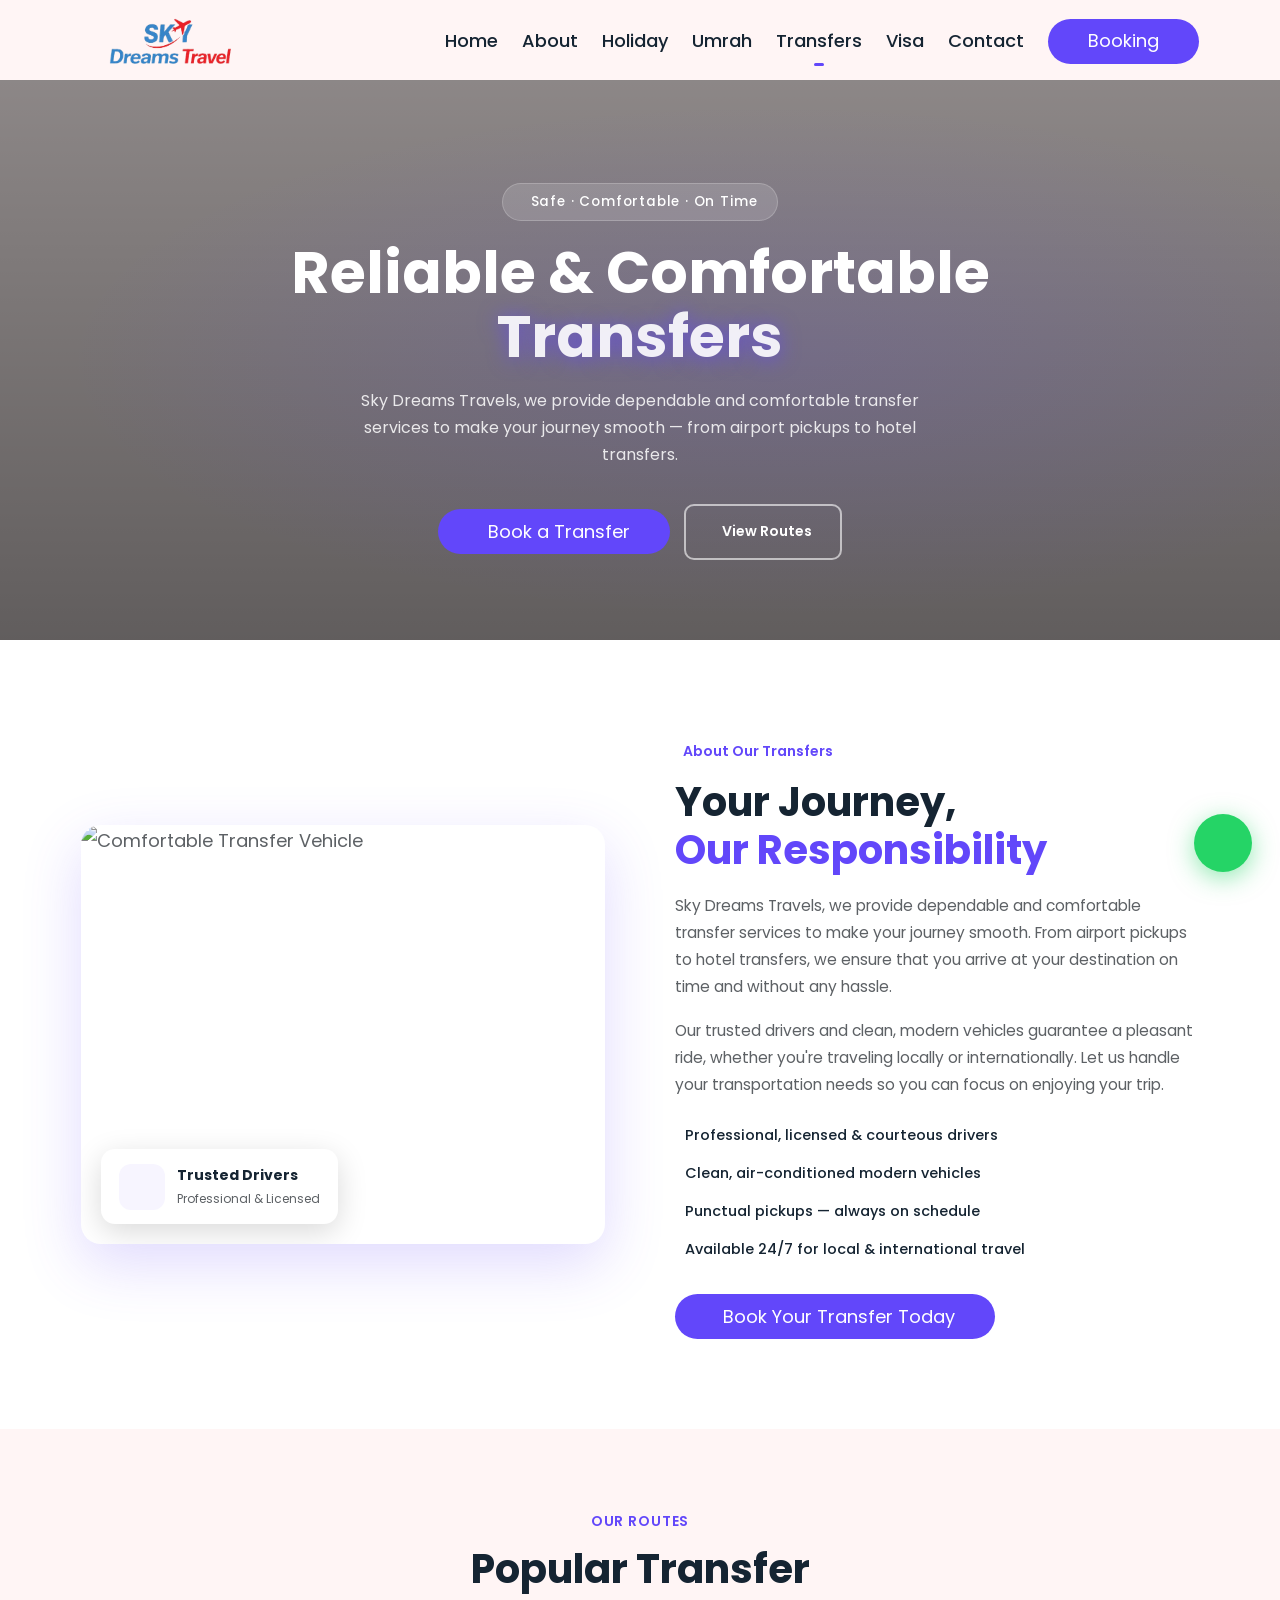
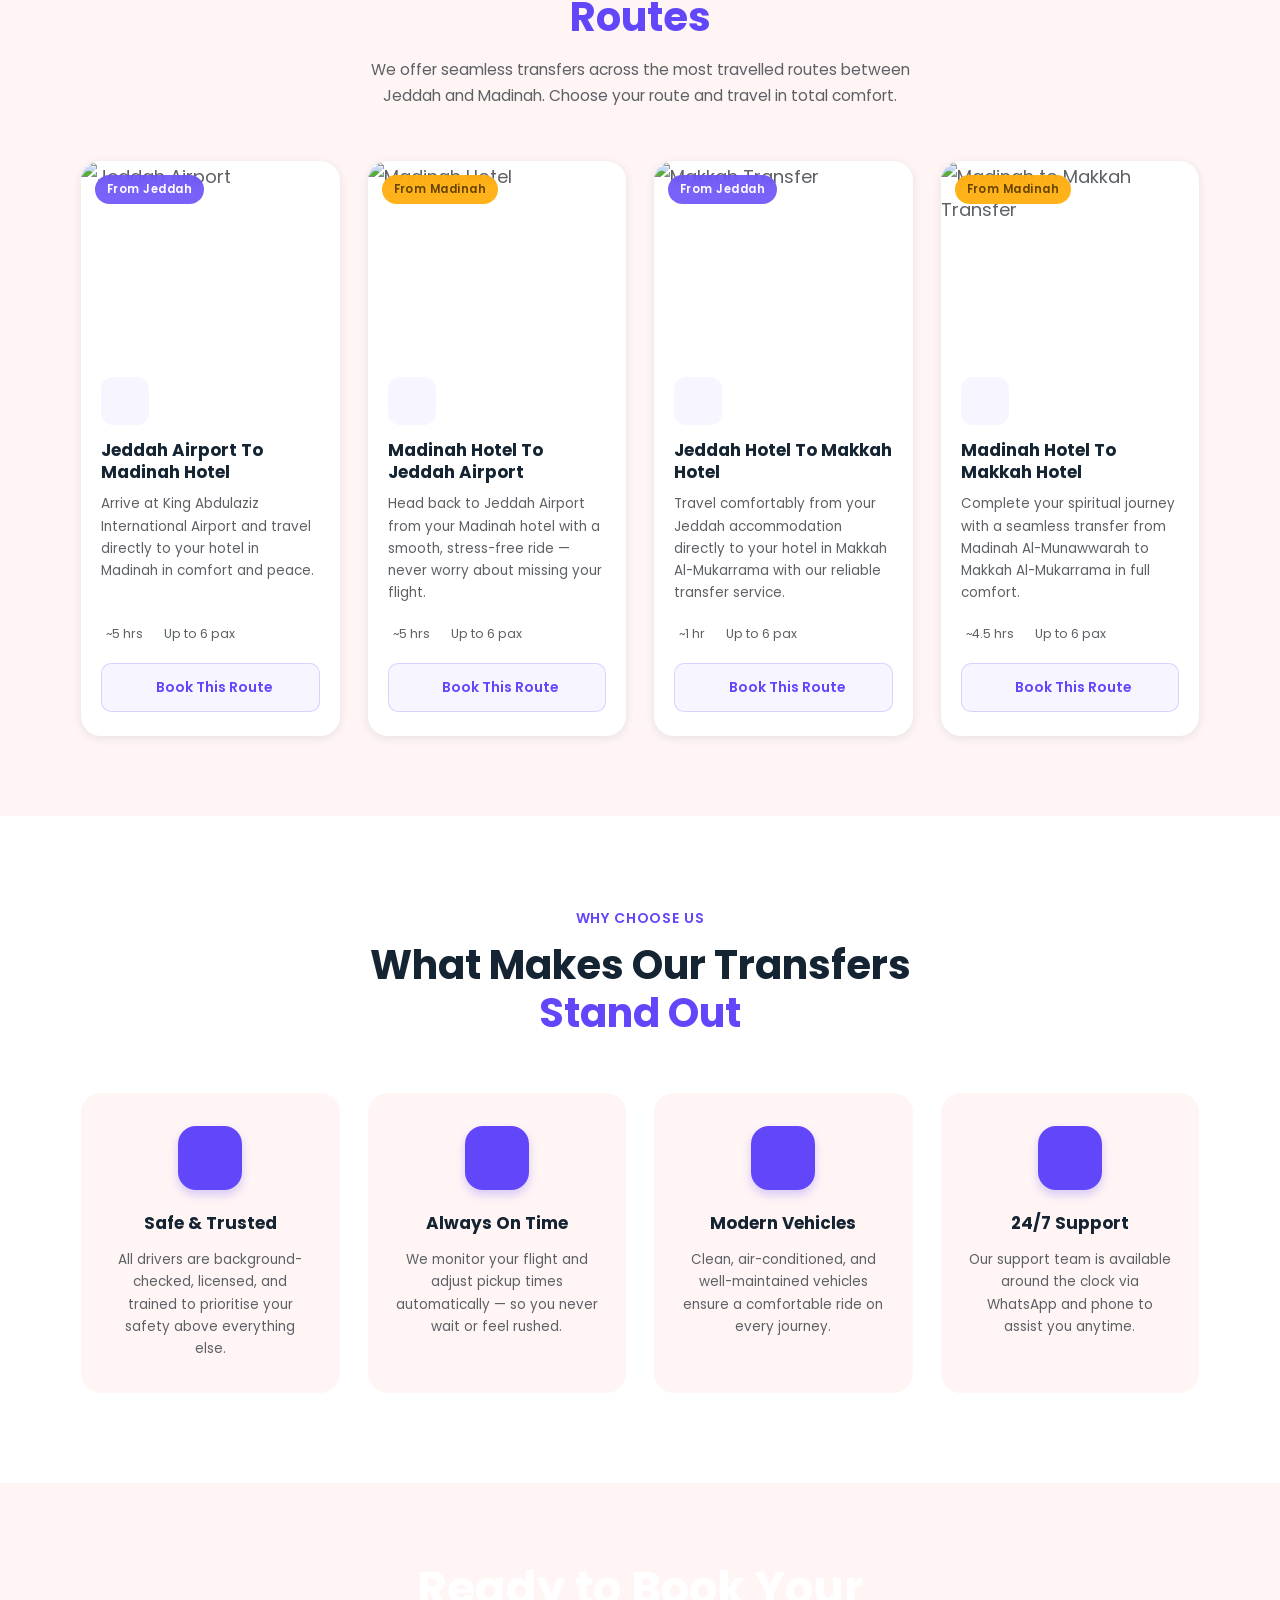
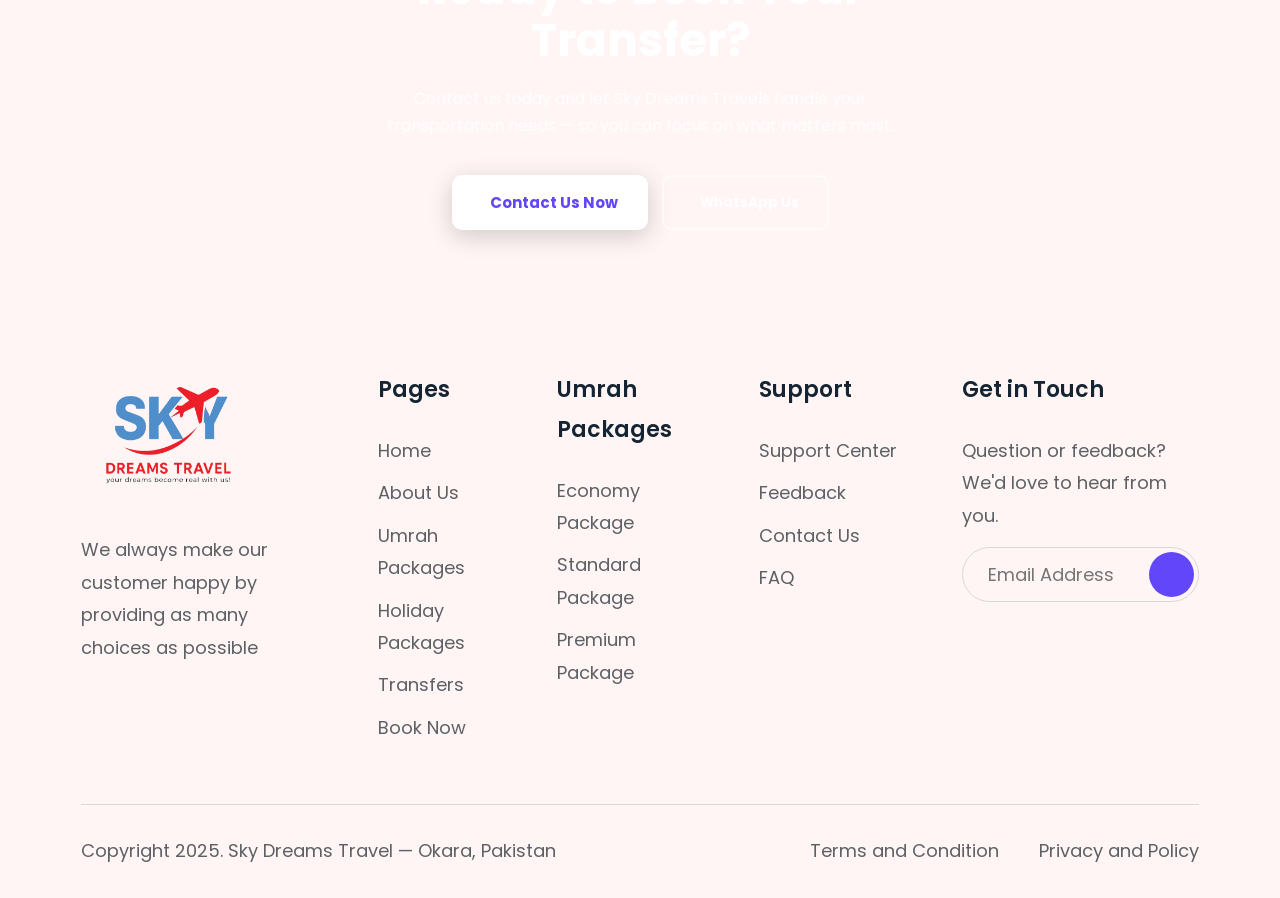
==== transfers.html @ 72b89920 "Add files via upload" ====
<!DOCTYPE html>
<html lang="en">
  <head>
    <meta charset="UTF-8" />
    <meta name="viewport" content="width=device-width, initial-scale=1.0" />
    <title>Transfers - Royal Manchester Travels</title>
    <link href="https://fonts.googleapis.com/css2?family=Poppins:wght@300;400;500;600;700;800&display=swap" rel="stylesheet">
    <meta name="title" content="Transfers - Royal Manchester Travels" />
    <meta name="description" content="Reliable and comfortable transfer services - airport pickups, hotel transfers and more." />
    <link rel="shortcut icon" href="favicon.svg" />
    <link rel="stylesheet" href="assets/css/style.css" />

    <style>
      /* ===================== TRANSFERS PAGE STYLES ===================== */

      /* ---- HERO ---- */
      .transfers-hero {
        background:
          linear-gradient(to bottom, hsla(0,0%,0%,0.45) 0%, hsla(0,0%,0%,0.62) 100%),
          url('https://images.unsplash.com/photo-1449965408869-eaa3f722e40d?w=1600&q=80') center/cover no-repeat;
        padding-block: 100px 80px;
        margin-block-start: 80px;
        text-align: center;
        position: relative;
        overflow: hidden;
      }

      .transfers-hero::before {
        content: '';
        position: absolute;
        inset: 0;
        background: radial-gradient(ellipse at 60% 50%, hsla(249,95%,63%,0.15) 0%, transparent 65%);
        pointer-events: none;
      }

      .transfers-hero .container { position: relative; z-index: 1; }

      .transfers-hero-badge {
        display: inline-flex;
        align-items: center;
        gap: 8px;
        background: hsla(0,0%,100%,0.14);
        color: var(--text-white);
        font-size: 1.35rem;
        font-weight: var(--weight-medium);
        padding: 6px 20px;
        border-radius: 30px;
        margin-block-end: 20px;
        letter-spacing: 0.06em;
        border: 1px solid hsla(0,0%,100%,0.2);
      }

      .transfers-hero-title {
        font-size: clamp(3.2rem, 5.5vw, 5.8rem);
        font-weight: var(--weight-bold);
        color: var(--text-white);
        line-height: 1.1;
        margin-block-end: 18px;
      }

      .transfers-hero-title span {
        color: hsla(0,0%,100%,0.9);
        text-shadow: 0 2px 20px hsla(249,95%,63%,0.7);
      }

      .transfers-hero-text {
        color: hsla(0,0%,100%,0.85);
        font-size: 1.6rem;
        max-width: 600px;
        margin-inline: auto;
        line-height: 1.7;
        margin-block-end: 36px;
      }

      .transfers-hero-btns {
        display: flex;
        align-items: center;
        justify-content: center;
        gap: 14px;
        flex-wrap: wrap;
      }

      .btn-outline-white {
        display: inline-flex;
        align-items: center;
        gap: 8px;
        padding: 13px 28px;
        border: 2px solid hsla(0,0%,100%,0.6);
        border-radius: 10px;
        color: var(--text-white);
        font-family: inherit;
        font-size: 1.4rem;
        font-weight: var(--weight-semiBold);
        text-decoration: none;
        transition: background 0.25s, border-color 0.25s;
      }

      .btn-outline-white:hover {
        background: hsla(0,0%,100%,0.12);
        border-color: white;
      }

      /* ---- INTRO SECTION ---- */
      .transfers-intro {
        padding-block: 90px;
        background: var(--bg-white);
      }

      .transfers-intro-grid {
        display: grid;
        grid-template-columns: 1fr;
        gap: 54px;
        align-items: center;
      }

      @media (min-width: 992px) {
        .transfers-intro-grid { grid-template-columns: 1fr 1fr; gap: 70px; }
      }

      .transfers-intro-img-wrap {
        position: relative;
        border-radius: var(--radius-20);
        overflow: hidden;
        aspect-ratio: 4/3.2;
        box-shadow: 0 20px 60px hsla(249,95%,63%,0.2);
      }

      .transfers-intro-img-wrap img {
        width: 100%; height: 100%;
        object-fit: cover;
        display: block;
        transition: transform 0.5s ease;
      }

      .transfers-intro-img-wrap:hover img { transform: scale(1.04); }

      .transfers-intro-badge-img {
        position: absolute;
        bottom: 20px;
        left: 20px;
        background: white;
        border-radius: 14px;
        padding: 14px 18px;
        display: flex;
        align-items: center;
        gap: 12px;
        box-shadow: 0 8px 30px hsla(0,0%,0%,0.15);
      }

      .transfers-intro-badge-img .badge-icon {
        width: 46px;
        height: 46px;
        background: var(--bg-majorelle-blue-alpha-5);
        border-radius: 12px;
        display: flex;
        align-items: center;
        justify-content: center;
        font-size: 2.2rem;
        color: var(--text-majorelle-blue);
      }

      .transfers-intro-badge-img .badge-text strong {
        display: block;
        font-size: 1.4rem;
        font-weight: var(--weight-bold);
        color: var(--text-gunmetal);
      }

      .transfers-intro-badge-img .badge-text span {
        font-size: 1.2rem;
        color: var(--text-granite-gray);
      }

      .transfers-section-tag {
        display: inline-flex;
        align-items: center;
        gap: 8px;
        color: var(--text-majorelle-blue);
        font-size: 1.4rem;
        font-weight: var(--weight-semiBold);
        margin-block-end: 14px;
      }

      .transfers-section-title {
        font-size: clamp(2.8rem, 3.5vw, 4rem);
        font-weight: var(--weight-bold);
        color: var(--text-gunmetal);
        line-height: 1.2;
        margin-block-end: 18px;
      }

      .transfers-section-title span {
        color: var(--text-majorelle-blue);
      }

      .transfers-section-text {
        font-size: 1.55rem;
        color: var(--text-granite-gray);
        line-height: 1.75;
        margin-block-end: 16px;
      }

      .intro-highlights {
        display: flex;
        flex-direction: column;
        gap: 12px;
        margin-block: 24px 32px;
      }

      .intro-highlight-item {
        display: flex;
        align-items: center;
        gap: 10px;
        font-size: 1.45rem;
        color: var(--text-gunmetal);
        font-weight: var(--weight-medium);
      }

      .intro-highlight-item ion-icon {
        color: hsl(145,63%,42%);
        font-size: 1.9rem;
        flex-shrink: 0;
      }

      /* ---- ROUTE CARDS SECTION ---- */
      .transfers-routes {
        padding-block: 80px;
        background: var(--bg-lavender-blush);
      }

      .transfers-routes .section-subtitle {
        font-size: 1.4rem;
        font-weight: var(--weight-semiBold);
        color: var(--text-majorelle-blue);
        text-align: center;
        margin-block-end: 10px;
        letter-spacing: 0.06em;
      }

      .transfers-routes .section-title {
        font-size: clamp(2.8rem, 3.5vw, 4rem);
        font-weight: var(--weight-bold);
        color: var(--text-gunmetal);
        text-align: center;
        margin-block-end: 16px;
        line-height: 1.2;
      }

      .transfers-routes .section-title span {
        color: var(--text-majorelle-blue);
      }

      .routes-section-desc {
        text-align: center;
        font-size: 1.55rem;
        color: var(--text-granite-gray);
        max-width: 600px;
        margin-inline: auto;
        margin-block-end: 52px;
        line-height: 1.7;
      }

      .routes-grid {
        display: grid;
        grid-template-columns: 1fr;
        gap: 28px;
      }

      @media (min-width: 640px) {
        .routes-grid { grid-template-columns: repeat(2, 1fr); }
      }

      @media (min-width: 1024px) {
        .routes-grid { grid-template-columns: repeat(4, 1fr); }
      }

      .route-card {
        background: var(--bg-white);
        border-radius: var(--radius-20);
        overflow: hidden;
        box-shadow: var(--shadow-1);
        transition: transform 0.35s ease, box-shadow 0.35s ease;
        display: flex;
        flex-direction: column;
      }

      .route-card:hover {
        transform: translateY(-8px);
        box-shadow: 0 20px 50px hsla(249,95%,63%,0.2);
      }

      .route-card-img-wrap {
        position: relative;
        width: 100%;
        aspect-ratio: 4/3;
        overflow: hidden;
      }

      .route-card-img-wrap img {
        width: 100%; height: 100%;
        object-fit: cover;
        display: block;
        transition: transform 0.5s ease;
      }

      .route-card:hover .route-card-img-wrap img { transform: scale(1.08); }

      .route-card-direction-badge {
        position: absolute;
        top: 14px;
        left: 14px;
        background: hsla(0,0%,0%,0.55);
        color: white;
        font-size: 1.15rem;
        font-weight: var(--weight-semiBold);
        padding: 4px 12px;
        border-radius: 20px;
        letter-spacing: 0.04em;
        backdrop-filter: blur(4px);
      }

      .route-card-direction-badge.jeddah { background: hsla(249,95%,63%,0.85); }
      .route-card-direction-badge.madinah { background: hsla(40,100%,50%,0.9); color: hsl(40,100%,20%); }

      .route-card-body {
        padding: 22px 20px 24px;
        display: flex;
        flex-direction: column;
        flex: 1;
      }

      .route-card-icon {
        width: 48px;
        height: 48px;
        background: var(--bg-majorelle-blue-alpha-5);
        border-radius: 12px;
        display: flex;
        align-items: center;
        justify-content: center;
        font-size: 2.2rem;
        color: var(--text-majorelle-blue);
        margin-block-end: 14px;
        transition: background 0.3s, color 0.3s;
      }

      .route-card:hover .route-card-icon {
        background: var(--bg-majorelle-blue);
        color: white;
      }

      .route-card-title {
        font-size: 1.7rem;
        font-weight: var(--weight-bold);
        color: var(--text-gunmetal);
        line-height: 1.3;
        margin-block-end: 10px;
      }

      .route-card-desc {
        font-size: 1.35rem;
        color: var(--text-granite-gray);
        line-height: 1.65;
        margin-block-end: 18px;
        flex: 1;
      }

      .route-card-meta {
        display: flex;
        align-items: center;
        gap: 16px;
        font-size: 1.25rem;
        color: var(--text-granite-gray);
        margin-block-end: 18px;
        flex-wrap: wrap;
      }

      .route-meta-item {
        display: flex;
        align-items: center;
        gap: 5px;
      }

      .route-meta-item ion-icon {
        font-size: 1.5rem;
        color: var(--text-majorelle-blue);
      }

      .route-book-btn {
        display: flex;
        align-items: center;
        justify-content: center;
        gap: 8px;
        padding: 11px;
        border-radius: 10px;
        background: var(--bg-majorelle-blue-alpha-5);
        color: var(--text-majorelle-blue);
        border: 1.5px solid hsla(249,95%,63%,0.2);
        font-family: inherit;
        font-size: 1.4rem;
        font-weight: var(--weight-semiBold);
        text-decoration: none;
        cursor: pointer;
        transition: background 0.25s, color 0.25s, border-color 0.25s;
      }

      .route-book-btn:hover {
        background: var(--bg-majorelle-blue);
        color: white;
        border-color: var(--bg-majorelle-blue);
        box-shadow: var(--shadow-2);
      }

      /* ---- FEATURES SECTION ---- */
      .transfers-features {
        padding-block: 90px;
        background: var(--bg-white);
      }

      .features-header {
        text-align: center;
        margin-block-end: 56px;
      }

      .features-header .section-subtitle {
        font-size: 1.4rem;
        font-weight: var(--weight-semiBold);
        color: var(--text-majorelle-blue);
        margin-block-end: 10px;
        letter-spacing: 0.06em;
      }

      .features-header .section-title {
        font-size: clamp(2.8rem, 3.5vw, 4rem);
        font-weight: var(--weight-bold);
        color: var(--text-gunmetal);
        line-height: 1.2;
      }

      .features-header .section-title span { color: var(--text-majorelle-blue); }

      .features-grid {
        display: grid;
        grid-template-columns: 1fr;
        gap: 28px;
      }

      @media (min-width: 640px) {
        .features-grid { grid-template-columns: repeat(2, 1fr); }
      }

      @media (min-width: 1024px) {
        .features-grid { grid-template-columns: repeat(4, 1fr); }
      }

      .feature-card {
        background: var(--bg-lavender-blush);
        border-radius: var(--radius-20);
        padding: 32px 26px;
        text-align: center;
        transition: transform 0.3s ease, box-shadow 0.3s ease;
        border: 1.5px solid transparent;
      }

      .feature-card:hover {
        transform: translateY(-6px);
        box-shadow: 0 16px 40px hsla(249,95%,63%,0.15);
        border-color: hsla(249,95%,63%,0.18);
      }

      .feature-card-icon {
        width: 64px;
        height: 64px;
        background: var(--bg-majorelle-blue);
        border-radius: 18px;
        display: flex;
        align-items: center;
        justify-content: center;
        font-size: 2.8rem;
        color: white;
        margin-inline: auto;
        margin-block-end: 18px;
        box-shadow: var(--shadow-2);
        transition: transform 0.3s;
      }

      .feature-card:hover .feature-card-icon { transform: scale(1.1) rotate(-4deg); }

      .feature-card-title {
        font-size: 1.7rem;
        font-weight: var(--weight-bold);
        color: var(--text-gunmetal);
        margin-block-end: 10px;
      }

      .feature-card-text {
        font-size: 1.35rem;
        color: var(--text-granite-gray);
        line-height: 1.65;
      }

      /* ---- CTA SECTION ---- */
      .transfers-cta {
        padding-block: 80px;
        background:
          url('https://images.unsplash.com/photo-1544620347-c4fd4a3d5957?w=1600&q=80') center/cover no-repeat;
        text-align: center;
        position: relative;
        overflow: hidden;
      }

      .transfers-cta::before {
        content: '';
        position: absolute;
        inset: 0;
        background: url("data:image/svg+xml,%3Csvg width='60' height='60' viewBox='0 0 60 60' xmlns='http://www.w3.org/2000/svg'%3E%3Cg fill='none' fill-rule='evenodd'%3E%3Cg fill='%23ffffff' fill-opacity='0.04'%3E%3Cpath d='M36 34v-4h-2v4h-4v2h4v4h2v-4h4v-2h-4zm0-30V0h-2v4h-4v2h4v4h2V6h4V4h-4zM6 34v-4H4v4H0v2h4v4h2v-4h4v-2H6zM6 4V0H4v4H0v2h4v4h2V6h4V4H6z'/%3E%3C/g%3E%3C/g%3E%3C/svg%3E");
      }

      .transfers-cta .container { position: relative; z-index: 1; }

      .cta-title {
        font-size: clamp(2.8rem, 4vw, 4.5rem);
        font-weight: var(--weight-bold);
        color: white;
        line-height: 1.15;
        margin-block-end: 18px;
      }

      .cta-text {
        color: hsla(0,0%,100%,0.88);
        font-size: 1.6rem;
        max-width: 560px;
        margin-inline: auto;
        line-height: 1.7;
        margin-block-end: 36px;
      }

      .cta-buttons {
        display: flex;
        align-items: center;
        justify-content: center;
        gap: 14px;
        flex-wrap: wrap;
      }

      .btn-cta-primary {
        display: inline-flex;
        align-items: center;
        gap: 8px;
        padding: 14px 30px;
        background: white;
        color: var(--text-majorelle-blue);
        border-radius: 10px;
        font-family: inherit;
        font-size: 1.5rem;
        font-weight: var(--weight-bold);
        text-decoration: none;
        transition: transform 0.25s, box-shadow 0.25s;
        box-shadow: 0 6px 24px hsla(0,0%,0%,0.18);
      }

      .btn-cta-primary:hover {
        transform: translateY(-3px);
        box-shadow: 0 12px 36px hsla(0,0%,0%,0.25);
      }

      /* ===== WHATSAPP FLOAT ===== */
      .wa-float {
        position: fixed;
        bottom: 28px;
        right: 28px;
        z-index: 9999;
        width: 58px;
        height: 58px;
        border-radius: 50%;
        background: hsl(142, 70%, 49%);
        color: white;
        display: flex;
        align-items: center;
        justify-content: center;
        font-size: 3rem;
        text-decoration: none;
        box-shadow: 0 6px 24px hsla(142,70%,49%,0.5);
        transition: transform 0.25s, box-shadow 0.25s;
        animation: wa-pulse 2.5s infinite;
      }

      .wa-float:hover {
        transform: scale(1.12);
        box-shadow: 0 10px 32px hsla(142,70%,49%,0.65);
        animation: none;
      }

      .wa-float-tooltip {
        position: absolute;
        right: 68px;
        background: var(--text-gunmetal);
        color: white;
        font-size: 1.25rem;
        font-weight: var(--weight-medium);
        padding: 7px 14px;
        border-radius: 8px;
        white-space: nowrap;
        opacity: 0;
        pointer-events: none;
        transition: opacity 0.25s;
      }

      .wa-float-tooltip::after {
        content: '';
        position: absolute;
        left: 100%;
        top: 50%;
        transform: translateY(-50%);
        border: 6px solid transparent;
        border-left-color: var(--text-gunmetal);
      }

      .wa-float:hover .wa-float-tooltip { opacity: 1; }

      @keyframes wa-pulse {
        0%, 100% { box-shadow: 0 6px 24px hsla(142,70%,49%,0.5); }
        50% { box-shadow: 0 6px 32px hsla(142,70%,49%,0.75), 0 0 0 10px hsla(142,70%,49%,0.12); }
      }
    </style>
  </head>

  <body>
    <!-- Preloader -->
    <div class="preloader" data-preloader>
      <div class="preloader-inner">
        <img src="assets/img/preloader.svg" width="50" height="50" alt="" class="img" />
      </div>
    </div>

    <!-- Header -->
    <header class="header" data-header>
      <div class="container">
        <a href="index.html" class="logo">
          <img src="assets/img/logo.png" width="187" height="38" alt="logo" />
        </a>

        <nav class="navbar" data-navbar>
          <div class="navbar-top">
            <a href="index.html" class="logo">
              <img src="assets/img/logo.png" width="187" height="38" alt="logo" />
            </a>
            <button class="nav-toggle-btn" aria-label="close menu" data-nav-toggler>
              <ion-icon name="close-outline" aria-hidden="true"></ion-icon>
            </button>
          </div>

          <ul class="navbar-list">
            <li class="navbar-item"><a href="index.html" class="navbar-link">Home</a></li>
            <li class="navbar-item"><a href="about.html" class="navbar-link">About</a></li>
            <li class="navbar-item"><a href="holiday.html" class="navbar-link">Holiday</a></li>
            <li class="navbar-item"><a href="umrah.html" class="navbar-link">Umrah</a></li>
            <li class="navbar-item"><a href="transfers.html" class="navbar-link active">Transfers</a></li>
            <li class="navbar-item"><a href="visa.html" class="navbar-link">Visa</a></li>
            <li class="navbar-item"><a href="contact.html" class="navbar-link">Contact</a></li>
            <div class="header-action">
              <a href="booking.html" class="btn btn-primary">Booking</a>
            </div>
          </ul>
        </nav>

        <button class="nav-toggle-btn" aria-label="open menu" data-nav-toggler>
          <ion-icon name="menu-outline" aria-hidden="true"></ion-icon>
        </button>

        <div class="overlay" data-overlay data-nav-toggler></div>
      </div>
    </header>

    <main>

      <!-- ===== 1. HERO ===== -->
      <section class="transfers-hero">
        <div class="container">
          <p class="transfers-hero-badge">
            <ion-icon name="car-outline"></ion-icon>
            Safe · Comfortable · On Time
          </p>
          <h1 class="transfers-hero-title">
            Reliable &amp; Comfortable<br><span>Transfers</span>
          </h1>
          <p class="transfers-hero-text">
            Sky Dreams Travels, we provide dependable and comfortable transfer services to make your journey smooth — from airport pickups to hotel transfers.
          </p>
          <div class="transfers-hero-btns">
            <a href="contact.html" class="btn btn-primary">
              <ion-icon name="call-outline"></ion-icon>
              Book a Transfer
            </a>
            <a href="#transfer-routes" class="btn-outline-white">
              <ion-icon name="arrow-down-outline"></ion-icon>
              View Routes
            </a>
          </div>
        </div>
      </section>

      <!-- ===== 2. INTRO ===== -->
      <section class="transfers-intro section">
        <div class="container">
          <div class="transfers-intro-grid">

            <div class="transfers-intro-img-wrap">
              <img
                src="https://images.unsplash.com/photo-1570125909232-eb263c188f7e?w=900&q=80"
                alt="Comfortable Transfer Vehicle"
                loading="lazy"
              />
              <div class="transfers-intro-badge-img">
                <div class="badge-icon">
                  <ion-icon name="shield-checkmark-outline"></ion-icon>
                </div>
                <div class="badge-text">
                  <strong>Trusted Drivers</strong>
                  <span>Professional &amp; Licensed</span>
                </div>
              </div>
            </div>

            <div class="transfers-intro-content">
              <p class="transfers-section-tag">
                <ion-icon name="car-sport-outline"></ion-icon>
                About Our Transfers
              </p>
              <h2 class="transfers-section-title">
                Your Journey,<br><span>Our Responsibility</span>
              </h2>
              <p class="transfers-section-text">
               Sky Dreams Travels, we provide dependable and comfortable transfer services to make your journey smooth. From airport pickups to hotel transfers, we ensure that you arrive at your destination on time and without any hassle.
              </p>
              <p class="transfers-section-text">
                Our trusted drivers and clean, modern vehicles guarantee a pleasant ride, whether you're traveling locally or internationally. Let us handle your transportation needs so you can focus on enjoying your trip.
              </p>

              <div class="intro-highlights">
                <div class="intro-highlight-item">
                  <ion-icon name="checkmark-circle-outline"></ion-icon>
                  Professional, licensed &amp; courteous drivers
                </div>
                <div class="intro-highlight-item">
                  <ion-icon name="checkmark-circle-outline"></ion-icon>
                  Clean, air-conditioned modern vehicles
                </div>
                <div class="intro-highlight-item">
                  <ion-icon name="checkmark-circle-outline"></ion-icon>
                  Punctual pickups — always on schedule
                </div>
                <div class="intro-highlight-item">
                  <ion-icon name="checkmark-circle-outline"></ion-icon>
                  Available 24/7 for local &amp; international travel
                </div>
              </div>

              <a href="contact.html" class="btn btn-primary" style="display:inline-flex;align-items:center;gap:8px;text-decoration:none;">
                <ion-icon name="arrow-forward-outline"></ion-icon>
                Book Your Transfer Today
              </a>
            </div>

          </div>
        </div>
      </section>

      <!-- ===== 3. ROUTE CARDS ===== -->
      <section class="transfers-routes section" id="transfer-routes">
        <div class="container">
          <p class="section-subtitle">Our Routes</p>
          <h2 class="section-title">
            Popular Transfer<br><span>Routes</span>
          </h2>
          <p class="routes-section-desc">
            We offer seamless transfers across the most travelled routes between Jeddah and Madinah. Choose your route and travel in total comfort.
          </p>

          <div class="routes-grid">

            <!-- Card 1: Jeddah Airport To Madinah Hotel -->
            <div class="route-card">
              <div class="route-card-img-wrap">
                <img
                  src="https://images.unsplash.com/photo-1586769852836-bc069f19e1b6?w=600&q=80"
                  alt="Jeddah Airport"
                  loading="lazy"
                />
                <span class="route-card-direction-badge jeddah">From Jeddah</span>
              </div>
              <div class="route-card-body">
                <div class="route-card-icon">
                  <ion-icon name="airplane-outline"></ion-icon>
                </div>
                <h3 class="route-card-title">Jeddah Airport To Madinah Hotel</h3>
                <p class="route-card-desc">
                  Arrive at King Abdulaziz International Airport and travel directly to your hotel in Madinah in comfort and peace.
                </p>
                <div class="route-card-meta">
                  <span class="route-meta-item">
                    <ion-icon name="time-outline"></ion-icon>
                    ~5 hrs
                  </span>
                  <span class="route-meta-item">
                    <ion-icon name="people-outline"></ion-icon>
                    Up to 6 pax
                  </span>
                </div>
                <a href="contact.html" class="route-book-btn">
                  <ion-icon name="calendar-outline"></ion-icon>
                  Book This Route
                </a>
              </div>
            </div>

            <!-- Card 2: Madinah Hotel To Jeddah Airport -->
            <div class="route-card">
              <div class="route-card-img-wrap">
                <img
                  src="https://images.unsplash.com/photo-1568605114967-8130f3a36994?w=600&q=80"
                  alt="Madinah Hotel"
                  loading="lazy"
                />
                <span class="route-card-direction-badge madinah">From Madinah</span>
              </div>
              <div class="route-card-body">
                <div class="route-card-icon">
                  <ion-icon name="business-outline"></ion-icon>
                </div>
                <h3 class="route-card-title">Madinah Hotel To Jeddah Airport</h3>
                <p class="route-card-desc">
                  Head back to Jeddah Airport from your Madinah hotel with a smooth, stress-free ride — never worry about missing your flight.
                </p>
                <div class="route-card-meta">
                  <span class="route-meta-item">
                    <ion-icon name="time-outline"></ion-icon>
                    ~5 hrs
                  </span>
                  <span class="route-meta-item">
                    <ion-icon name="people-outline"></ion-icon>
                    Up to 6 pax
                  </span>
                </div>
                <a href="contact.html" class="route-book-btn">
                  <ion-icon name="calendar-outline"></ion-icon>
                  Book This Route
                </a>
              </div>
            </div>

            <!-- Card 3: Jeddah Hotel To Makkah Hotel -->
            <div class="route-card">
              <div class="route-card-img-wrap">
                <img
                  src="https://images.unsplash.com/photo-1604328698692-f76ea9498e76?w=600&q=80"
                  alt="Makkah Transfer"
                  loading="lazy"
                />
                <span class="route-card-direction-badge jeddah">From Jeddah</span>
              </div>
              <div class="route-card-body">
                <div class="route-card-icon">
                  <ion-icon name="navigate-outline"></ion-icon>
                </div>
                <h3 class="route-card-title">Jeddah Hotel To Makkah Hotel</h3>
                <p class="route-card-desc">
                  Travel comfortably from your Jeddah accommodation directly to your hotel in Makkah Al-Mukarrama with our reliable transfer service.
                </p>
                <div class="route-card-meta">
                  <span class="route-meta-item">
                    <ion-icon name="time-outline"></ion-icon>
                    ~1 hr
                  </span>
                  <span class="route-meta-item">
                    <ion-icon name="people-outline"></ion-icon>
                    Up to 6 pax
                  </span>
                </div>
                <a href="contact.html" class="route-book-btn">
                  <ion-icon name="calendar-outline"></ion-icon>
                  Book This Route
                </a>
              </div>
            </div>

            <!-- Card 4: Madinah Hotel To Makkah Hotel -->
            <div class="route-card">
              <div class="route-card-img-wrap">
                <img
                  src="https://images.unsplash.com/photo-1591604129939-f1efa4d9f7fa?w=600&q=80"
                  alt="Madinah to Makkah Transfer"
                  loading="lazy"
                />
                <span class="route-card-direction-badge madinah">From Madinah</span>
              </div>
              <div class="route-card-body">
                <div class="route-card-icon">
                  <ion-icon name="swap-horizontal-outline"></ion-icon>
                </div>
                <h3 class="route-card-title">Madinah Hotel To Makkah Hotel</h3>
                <p class="route-card-desc">
                  Complete your spiritual journey with a seamless transfer from Madinah Al-Munawwarah to Makkah Al-Mukarrama in full comfort.
                </p>
                <div class="route-card-meta">
                  <span class="route-meta-item">
                    <ion-icon name="time-outline"></ion-icon>
                    ~4.5 hrs
                  </span>
                  <span class="route-meta-item">
                    <ion-icon name="people-outline"></ion-icon>
                    Up to 6 pax
                  </span>
                </div>
                <a href="contact.html" class="route-book-btn">
                  <ion-icon name="calendar-outline"></ion-icon>
                  Book This Route
                </a>
              </div>
            </div>

          </div>
        </div>
      </section>

      <!-- ===== 4. FEATURES ===== -->
      <section class="transfers-features section">
        <div class="container">
          <div class="features-header">
            <p class="section-subtitle">Why Choose Us</p>
            <h2 class="section-title">
              What Makes Our Transfers<br><span>Stand Out</span>
            </h2>
          </div>

          <div class="features-grid">

            <div class="feature-card">
              <div class="feature-card-icon">
                <ion-icon name="shield-checkmark-outline"></ion-icon>
              </div>
              <h3 class="feature-card-title">Safe &amp; Trusted</h3>
              <p class="feature-card-text">All drivers are background-checked, licensed, and trained to prioritise your safety above everything else.</p>
            </div>

            <div class="feature-card">
              <div class="feature-card-icon">
                <ion-icon name="time-outline"></ion-icon>
              </div>
              <h3 class="feature-card-title">Always On Time</h3>
              <p class="feature-card-text">We monitor your flight and adjust pickup times automatically — so you never wait or feel rushed.</p>
            </div>

            <div class="feature-card">
              <div class="feature-card-icon">
                <ion-icon name="car-sport-outline"></ion-icon>
              </div>
              <h3 class="feature-card-title">Modern Vehicles</h3>
              <p class="feature-card-text">Clean, air-conditioned, and well-maintained vehicles ensure a comfortable ride on every journey.</p>
            </div>

            <div class="feature-card">
              <div class="feature-card-icon">
                <ion-icon name="headset-outline"></ion-icon>
              </div>
              <h3 class="feature-card-title">24/7 Support</h3>
              <p class="feature-card-text">Our support team is available around the clock via WhatsApp and phone to assist you anytime.</p>
            </div>

          </div>
        </div>
      </section>

      <!-- ===== 5. CTA ===== -->
      <section class="transfers-cta">
        <div class="container">
          <h2 class="cta-title">
            Ready to Book Your<br>Transfer?
          </h2>
          <p class="cta-text">
            Contact us today and let Sky Dreams Travels handle your transportation needs — so you can focus on what matters most.
          </p>
          <div class="cta-buttons">
            <a href="contact.html" class="btn-cta-primary">
              <ion-icon name="call-outline"></ion-icon>
              Contact Us Now
            </a>
            <a href="https://wa.me/923001234567" target="_blank" class="btn-outline-white">
              <ion-icon name="logo-whatsapp"></ion-icon>
              WhatsApp Us
            </a>
          </div>
        </div>
      </section>

    </main>

    <!-- FOOTER -->
    <footer class="footer">
      <div class="container">
        <div class="footer-top">
          <div class="footer-brand">
            <a href="index.html" class="logo">
              <img src="assets/img/SKY TRAVEL LOGO.png" width="187" height="38" alt="logo" />
            </a>
            <p class="footer-text">We always make our customer happy by providing as many choices as possible</p>
            <ul class="social-list">
              <li><a href="#" class="social-link"><ion-icon name="logo-instagram"></ion-icon></a></li>
              <li><a href="#" class="social-link"><ion-icon name="logo-facebook"></ion-icon></a></li>
              <li><a href="#" class="social-link"><ion-icon name="logo-twitter"></ion-icon></a></li>
            </ul>
          </div>

          <ul class="footer-list">
            <li><p class="footer-list-title">Pages</p></li>
            <li><a href="index.html" class="footer-link">Home</a></li>
            <li><a href="about.html" class="footer-link">About Us</a></li>
            <li><a href="umrah.html" class="footer-link">Umrah Packages</a></li>
            <li><a href="holiday.html" class="footer-link">Holiday Packages</a></li>
            <li><a href="transfers.html" class="footer-link">Transfers</a></li>
            <li><a href="booking.html" class="footer-link">Book Now</a></li>
          </ul>

          <ul class="footer-list">
            <li><p class="footer-list-title">Umrah Packages</p></li>
            <li><a href="umrah.html" class="footer-link">Economy Package</a></li>
            <li><a href="umrah.html" class="footer-link">Standard Package</a></li>
            <li><a href="umrah.html" class="footer-link">Premium Package</a></li>
          </ul>

          <ul class="footer-list">
            <li><p class="footer-list-title">Support</p></li>
            <li><a href="#" class="footer-link">Support Center</a></li>
            <li><a href="#" class="footer-link">Feedback</a></li>
            <li><a href="contact.html" class="footer-link">Contact Us</a></li>
            <li><a href="#" class="footer-link">FAQ</a></li>
          </ul>

          <div class="footer-list">
            <p class="footer-list-title">Get in Touch</p>
            <p class="footer-text">Question or feedback? We'd love to hear from you.</p>
            <form class="input-wrapper" onsubmit="handleNewsletter(event)">
              <input type="email" placeholder="Email Address" autocomplete="off" required class="input-field" />
              <button type="submit" class="input-btn" aria-label="send a message">
                <ion-icon name="paper-plane-outline" aria-hidden="true"></ion-icon>
              </button>
            </form>
          </div>
        </div>

        <div class="footer-bottom">
          <p class="copyright">Copyright 2025. Sky Dreams Travel — Okara, Pakistan</p>
          <ul class="footer-bottom-list">
            <li><a href="terms.html" class="footer-bottom-link">Terms and Condition</a></li>
            <li><a href="#" class="footer-bottom-link">Privacy and Policy</a></li>
          </ul>
        </div>
      </div>
    </footer>

    <script src="assets/js/script.js"></script>
    <script type="module" src="https://unpkg.com/ionicons@5.5.2/dist/ionicons/ionicons.esm.js"></script>
    <script nomodule src="https://unpkg.com/ionicons@5.5.2/dist/ionicons/ionicons.js"></script>

    <!-- WhatsApp Float Button -->
    <a href="https://wa.me/923001234567" class="wa-float" target="_blank" aria-label="Chat on WhatsApp">
      <span class="wa-float-tooltip">Chat with us!</span>
      <ion-icon name="logo-whatsapp"></ion-icon>
    </a>

  </body>
</html>
---- assets/css/style.css ----
/*-----------------------------------*\
  #Google font
\*-----------------------------------*/
@import url("https://fonts.googleapis.com/css2?family=Poppins:wght@300;400;500;600;700;800&display=swap");

/*-----------------------------------*\
  #style.css
\*-----------------------------------*/

/**
 * copyright 2025 coding abdullah
 */

/*-----------------------------------*\
  #CUSTOM PROPERTY
\*-----------------------------------*/

:root {
  /**
   * COLORS
   */

  /* backgroud colors */
  --bg-white: hsl(0, 0%, 100%);
  --bg-black-alpha-20: hsla(0, 0%, 0%, 0.2);
  --bg-lavender-blush: hsl(0, 100%, 98%);
  --bg-majorelle-blue: hsl(249, 95%, 63%);
  --bg-ocean-blue: hsl(249, 63%, 54%);
  --bg-majorelle-blue-alpha-5: hsla(249, 95%, 63%, 0.05);
  --bg-misty-rose: hsl(0, 100%, 95%);
  --bg-red-salsa: hsl(357, 94%, 63%);
  --bg-red-salsa-alpha-5: hsla(357, 94%, 63%, 0.05);
  --bg-english-vermillion: hsl(357, 64%, 53%);
  --bg-chrome-yellow-alpha-5: hsla(40, 100%, 50%, 0.05);
  --bg-sunglow-alpha-10: hsla(48, 100%, 50%, 0.1);
  --bg-gainsboro: hsl(0, 0%, 85%);

  /* text color */
  --text-white: hsl(0, 0%, 100%);
  --text-gunmetal: hsl(209, 40%, 14%);
  --text-light-coral: hsl(357, 96%, 73%);
  --text-granite-gray: hsl(210, 4%, 38%);
  --text-majorelle-blue: hsl(249, 95%, 63%);
  --text-sunglow: hsl(48, 100%, 50%);

  /* border color */
  --border-gainsboro: hsl(0, 1%, 85%);

  /**
   * TYPOGRAPHY
   */

  /* font family */
  --ff-manrope: "Poppins", sans-serif;

  /* font size */
  --fontSize-1: 4.2rem;
  --fontSize-2: 3.6rem;
  --fontSize-3: 2.5rem;
  --fontSize-4: 2.4rem;
  --fontSize-5: 2rem;
  --fontSize-6: 1.6rem;
  --fontSize-7: 1.5rem;

  /* font weight */
  --weight-bold: 700;
  --weight-semiBold: 600;
  --weight-medium: 500;

  /**
   * SPACING
   */
  --section-spacing: 80px;

  /**
   * BOX SHADOW
   */
  --shadow-1: 0 2px 10px hsla(209, 40%, 14%, 10%);
  --shadow-2: 0 5px 10px hsla(249, 95%, 63%, 25%);
  --shadow-3: 0 5px 10px hsla(357, 64%, 53%, 25%);
  --shadow-4: 0 30px 50px hsla(357, 64%, 53%, 30%);

  /**
   * RADIUS
   */
  --radius-pill: 200px;
  --radius-circle: 50%;
  --radius-30: 30px;
  --radius-20: 20px;

  /**
   * TRANSITION
   */
  --transition-1: 250ms ease;
  --transition-2: 500ms ease;
  --cubic-out: cubic-bezier(0.05, 0.83, 0.52, 0.97);
}

/*-----------------------------------*\
  #RESET
\*-----------------------------------*/

*,
*::before,
*::after {
  margin: 0;
  padding: 0;
  box-sizing: border-box;
}

li {
  list-style: none;
}

a,
img,
span,
input,
button,
ion-icon {
  display: block;
}

a {
  color: inherit;
  text-decoration: none;
}

img {
  height: auto;
}

input,
button {
  background: none;
  border: none;
  font: inherit;
}

input {
  width: 100%;
  outline: none;
}

button {
  cursor: pointer;
}

ion-icon {
  pointer-events: none;
}

address {
  font-style: normal;
}

html {
  font-family: var(--ff-manrope);
  font-size: 10px;
  scroll-behavior: smooth;
}

body {
  background: var(--bg-lavender-blush);
  color: var(--text-granite-gray);
  font-size: var(--fontSize-6);
  line-height: 1.8;
}

body.nav-active {
  overflow: hidden;
}

/*-----------------------------------*\
  #REUSED STYLE
\*-----------------------------------*/

.container {
  padding-inline: 16px;
}

.btn {
  height: 50px;
  color: var(--text-white);
  padding-inline: 30px;
  border-radius: var(--radius-pill);
  display: flex;
  justify-content: center;
  align-items: center;
  gap: 10px;
  max-width: max-content;
  transition: var(--transition-1);
}

.btn-primary {
  background: var(--bg-majorelle-blue);
}

.btn-primary:is(:hover, :focus-visible) {
  background: var(--bg-ocean-blue);
  box-shadow: var(--shadow-2);
}

.btn-secondary {
  background: var(--bg-red-salsa);
}

.btn-secondary:is(:hover, :focus-visible) {
  background: var(--bg-english-vermillion);
  box-shadow: var(--shadow-3);
}

.section {
  padding-block-end: var(--section-spacing);
}

.has-bg-image {
  background-repeat: no-repeat;
  background-size: cover;
  background-position: center;
}

.title {
  color: var(--text-gunmetal);
  font-weight: var(--weight-semiBold);
  line-height: 1.45;
}

.h1 {
  font-size: var(--fontSize-1);
  line-height: 1.2;
}

.h2 {
  font-size: var(--fontSize-2);
}

.h3 {
  font-size: var(--fontSize-4);
}

.img-cover {
  width: 100%;
  height: 100%;
  object-fit: cover;
  transition: var(--transition-2);
}

.w-100 {
  width: 100%;
}

.section-subtitle {
  color: var(--text-majorelle-blue);
  font-weight: var(--weight-medium);
  text-transform: uppercase;
}

.section-title {
  margin-block: 10px;
}

.img-holder {
  aspect-ratio: var(--width) / var(--height);
  background: var(--bg-gainsboro);
  overflow: hidden;
}

/*-----------------------------------*\
  #SCROLL BAR
\*-----------------------------------*/

::-webkit-scrollbar{
  width: 0.6rem;
  background: var(--bg-lavender-blush);
}

::-webkit-scrollbar-thumb {
  background: gray;
}

/*-----------------------------------*\
  #PRELOADER
\*-----------------------------------*/

.preloader {
  position: fixed;
  top: 0;
  left: 0;
  width: 100%;
  height: 100%;
  background: var(--bg-lavender-blush);
  display: grid;
  place-content: center;
  z-index: 6;
  transition: var(--transition-1);
}

.preloader.remove {
  visibility: hidden;
  opacity: 0;
}

.preloader .img {
  animation: bounce 800ms ease-in-out infinite alternate;
}

@keyframes bounce {
  0% {
    transform: translateY(-10px);
  }
  100% {
    transform: translateY(0);
  }
}

.preloader-inner {
  position: relative;
}

.preloader-inner::after {
  content: "";
  position: absolute;
  bottom: -10px;
  left: 50%;
  transform: translateX(-50%);
  width: 80%;
  height: 10px;
  background: var(--bg-black-alpha-20);
  filter: blur(4px);
  z-index: -1;
  animation: dropShadow 800ms ease-in-out infinite alternate;
}

@keyframes dropShadow {
  0% {
    width: 40%;
  }
  100% {
    width: 80%;
  }
}

/*-----------------------------------*\
  #HEADER
\*-----------------------------------*/

.header .container {
  display: flex;
  justify-content: space-between;
  align-items: center;
  padding-block: 10px;
}

.header {
  position: absolute;
  top: 0;
  left: 0;
  width: 100%;
  z-index: 4;
}

.header.active {
  position: fixed;
  background: var(--bg-white);
  box-shadow: var(--shadow-1);
  animation: slideIn 500ms ease forwards;
}

.header.active .container {
  padding-block: 14px;
}

@keyframes slideIn {
  0% {
    transform: translateY(-100%);
  }
  100% {
    transform: translateY(0);
  }
}

.header .logo img {
  width: 160px;
}

.nav-toggle-btn {
  font-size: 3.2rem;
}

.navbar {
  position: fixed;
  top: 0;
  right: -350px;
  max-width: 350px;
  width: 100%;
  height: 100vh;
  background: var(--bg-white);
  padding: 30px 16px;
  display: flex;
  flex-direction: column;
  z-index: 10;
  transition: 400ms var(--cubic-out);
  visibility: hidden;
  overflow-y: auto;
}

.navbar.active {
  transform: translateX(-350px);
  transition-duration: 500ms;
  visibility: visible;
}

.navbar-top {
  display: flex;
  justify-content: space-between;
  align-items: center;
}

.navbar-list {
  margin-block-start: 50px;
}

.navbar-link {
  position: relative;
  color: var(--text-gunmetal);
  font-size: var(--fontSize-6);
  font-weight: var(--weight-medium);
  padding-block: 8px;
  transition: var(--transition-1);
}

.navbar-link::before {
  content: "";
  position: absolute;
  width: 3px;
  height: 10px;
  background: var(--bg-majorelle-blue);
  top: 50%;
  left: -10px;
  transform: translateY(-50%);
  border-radius: 5px;
  opacity: 0;
  transition: var(--transition-1);
}

.navbar-link:is(:hover, :focus-visible, .active)::before {
  opacity: 1;
}

.navbar-link:is(:hover, :focus-visible, .active) {
  transform: translateX(10px);
}

.header-action {
  margin-block-start: auto;
  padding-block-start: 20px;
  border-block-start: 1px solid var(--border-gainsboro);
  display: flex;
  justify-content: space-around;
  align-items: center;
}

.login-btn {
  color: var(--text-gunmetal);
  font-size: var(--fontSize-7);
  font-weight: var(--weight-medium);
  transition: var(--transition-1);
}

.login-btn:is(:hover, :focus-visible) {
  opacity: 0.8;
}

.overlay {
  position: fixed;
  top: 0;
  left: 0;
  bottom: 0;
  width: 100%;
  background: var(--bg-white);
  opacity: 0;
  visibility: hidden;
  transition: var(--transition-1);
  z-index: 8;
}

.overlay.active {
  visibility: visible;
  opacity: 0.5;
}

/*-----------------------------------*\
  #HERO
\*-----------------------------------*/

.hero {
  padding-block-start: 150px;
}

.hero .container {
  display: grid;
  gap: 50px;
}

.hero-subtitle {
  background: var(--bg-misty-rose);
  color: var(--text-light-coral);
  font-size: var(--fontSize-7);
  display: flex;
  align-items: center;
  gap: 10px;
  max-width: max-content;
  padding: 8px 20px;
  border-radius: var(--radius-pill);
}

.hero-title {
  margin-block: 20px;
}

.hero-text {
  margin-block-end: 30px;
}

.hero .btn-secondary {
  margin-block-end: 20px;
}

.hero-btn {
  color: var(--text-gunmetal);
  font-weight: var(--weight-medium);
  display: flex;
  align-items: center;
  gap: 30px;
  transition: var(--transition-1);
}

.hero-btn .btn-img {
  position: relative;
  width: 60px;
  height: 60px;
  background: var(--bg-gainsboro);
  border-radius: var(--radius-circle);
  box-shadow: var(--shadow-1);
}

.hero-btn .img-cover {
  border-radius: inherit;
}

.hero-btn ion-icon {
  position: absolute;
  top: 50%;
  right: 0;
  transform: translate(50%, -50%);
  background: var(--bg-white);
  padding: 10px;
  border-radius: var(--radius-circle);
  box-shadow: var(--shadow-1);
}

.hero-btn:is(:hover, :focus-visible) {
  color: var(--text-majorelle-blue);
}

/*-----------------------------------*\
  #SERVICE
\*-----------------------------------*/

.service .container {
  display: grid;
  gap: 25px;
}

.service-card:nth-child(2) {
  background: var(--bg-chrome-yellow-alpha-5);
}

.service-card:nth-child(3) {
  background: var(--bg-red-salsa-alpha-5);
}

.service-card:nth-child(4) {
  background: var(--bg-majorelle-blue-alpha-5);
}

.service-card {
  padding: 25px 20px;
  border-radius: var(--radius-20);
}

.service-card .card-title {
  margin-block: 10px 5px;
}

/*-----------------------------------*\
  #DESTINATION
\*-----------------------------------*/

.desti .section-title {
  margin-block-end: 40px;
}

.desti-list {
  display: grid;
  gap: 30px;
}

.desti-card .card-banner {
  position: relative;
  border-radius: var(--radius-30);
}

.desti-card:is(:hover, :focus-within) .img-cover {
  transform: scale(1.05);
}

.desti-card .card-price {
  position: absolute;
  top: 20px;
  right: 20px;
  background: var(--bg-white);
  color: var(--text-majorelle-blue);
  font-weight: var(--weight-bold);
  font-size: 1.8rem;
  line-height: 1.45;
  padding: 5px 15px;
  border-radius: var(--radius-pill);
}

.desti-card .card-title {
  margin-block: 15px 5px;
  transition: var(--transition-1);
}

.desti-card .card-title:is(:hover, :focus-visible) {
  color: var(--text-majorelle-blue);
}

.desti-card :is(.card-rating, .span) {
  display: flex;
  align-items: center;
}

.desti-card .card-rating {
  margin-block-start: 10px;
  gap: 10px;
}

.desti-card .card-rating .span {
  background: var(--bg-sunglow-alpha-10);
  gap: 5px;
  padding: 4px 12px;
  border-radius: var(--radius-pill);
}

.desti-card .card-rating ion-icon {
  color: var(--text-sunglow);
}

.desti .btn {
  margin-block-start: 40px;
  margin-inline: auto;
}

/*-----------------------------------*\
  #EXPERIENCE
\*-----------------------------------*/

.exp .container {
  display: grid;
  gap: 50px;
}

.exp-banner {
  position: relative;
}

.exp .section-text {
  margin-block-end: 20px;
}

.trusted-agent .trusted-head {
  text-align: center;
  max-width: 780px;
  margin-inline: auto;
  margin-block-end: 32px;
}

.trusted-agent .trusted-grid {
  display: grid;
  gap: 22px;
  justify-content: center;
  grid-template-columns: repeat(auto-fit, minmax(300px, 1fr));
  max-width: 1180px;
  margin-inline: auto;
}

.trusted-agent .trusted-card {
  padding: 22px;
  background: var(--bg-white);
  border-radius: var(--radius-30);
  box-shadow: var(--shadow-1);
  display: grid;
  gap: 12px;
  min-height: 220px;
}

.trusted-agent .trusted-icon {
  width: 54px;
  height: 54px;
  display: grid;
  place-items: center;
  border-radius: var(--radius-circle);
  background: var(--bg-majorelle-blue-alpha-5);
  color: var(--bg-majorelle-blue);
  font-size: 1.8rem;
}

.trusted-agent .trusted-card h3 {
  margin-block-end: 4px;
  line-height: 1.25;
}

.trusted-agent .trusted-card .section-text {
  margin-block: 0;
  line-height: 1.5;
}

.exp .section-text {
  margin-block-end: 20px;
}

.exp-item {
  display: flex;
  align-items: center;
  gap: 10px;
  margin-block-start: 15px;
}

.exp-item .item-title {
  color: var(--text-majorelle-blue);
  font-size: 3.6rem;
  font-weight: var(--weight-bold);
}

.exp-shape {
  position: absolute;
  top: 50%;
  left: -10px;
  width: 25%;
  filter: drop-shadow(var(--shadow-4));
}

/*-----------------------------------*\
  #TRUSTED UMRAH AGENCY
\*-----------------------------------*/

.trusted-umrah {
  background: var(--bg-lavender-blush);
  padding-block: 80px;
}

.trusted-umrah .container {
  max-width: 1400px;
}

.trusted-umrah .title-wrapper {
  text-align: center;
  margin-block-end: 50px;
}

.trusted-umrah-content {
  display: grid;
  grid-template-columns: 1fr;
  gap: 25px;
  align-items: start;
}

.trusted-umrah-left {
  display: grid;
  grid-template-columns: 1fr;
  gap: 16px;
  order: 2;
}

.trusted-umrah-right {
  display: grid;
  place-items: center;
  order: 1;
}

.trusted-image {
  width: 100%;
  max-width: 100%;
  aspect-ratio: 4/3;
  border-radius: var(--radius-20);
  overflow: hidden;
}

.trusted-umrah .trusted-card {
  padding: 16px;
  background: var(--bg-white);
  border-radius: var(--radius-20);
  box-shadow: var(--shadow-1);
}

.trusted-umrah .trusted-card .h3 {
  margin-block-end: 8px;
  color: var(--text-gunmetal);
  font-size: var(--fontSize-6);
}

.trusted-umrah .trusted-card .section-text {
  margin-block-end: 0;
  color: var(--text-granite-gray);
  line-height: 1.4;
  font-size: 1.4rem;
}

.trusted-umrah .trusted-icon {
  width: 40px;
  height: 40px;
  display: grid;
  place-items: center;
  border-radius: var(--radius-circle);
  background: var(--bg-majorelle-blue-alpha-5);
  color: var(--bg-majorelle-blue);
  font-size: 1.4rem;
  margin-block-end: 10px;
}

/*-----------------------------------*\
  #GALLERY
\*-----------------------------------*/

.gallery .section-title {
  margin-block-end: 40px;
}

.gallery-list {
  display: grid;
  gap: 15px;
}

.gallery .item-banner {
  border-radius: 30px;
}

/*-----------------------------------*\
  #CTA
\*-----------------------------------*/

.cta-card {
  background: var(--bg-misty-rose);
  padding: 60px 20px;
  text-align: center;
  border-radius: var(--radius-30);
}

.cta .section-title .img {
  display: inline-block;
}

.cta .section-title {
  margin-block: 0 20px;
}

.cta .btn {
  margin-inline: auto;
  margin-block-start: 20px;
}

/*-----------------------------------*\
  #FOOTER
\*-----------------------------------*/

.footer-top {
  display: grid;
  gap: 40px;
  padding-block: 60px;
}

footer .logo img {
  width: 180px;
}

.footer-brand .footer-text {
  margin-block: 20px;
}

.social-list {
  display: flex;
  align-items: center;
  gap: 10px;
}

.social-link {
  color: var(--text-majorelle-blue);
  font-size: 2rem;
  padding: 10px;
  border-radius: var(--radius-pill);
  transition: var(--transition-1);
}

.social-link:is(:hover, :focus-visible) {
  background: var(--bg-majorelle-blue);
  color: var(--text-white);
}

.footer-list-title {
  color: var(--text-gunmetal);
  font-size: var(--fontSize-5);
  font-weight: var(--weight-semiBold);
  margin-block-end: 15px;
}

.footer-link {
  margin-block-start: 10px;
}

.footer-link:is(:hover, :focus-visible) {
  color: var(--text-majorelle-blue);
}

.footer-list .footer-text {
  margin-block-end: 15px;
}

.input-field {
  height: 55px;
  padding-inline: 25px 60px;
  border: 1px solid var(--border-gainsboro);
  border-radius: var(--radius-pill);
  color: var(--text-gunmetal);
}

.input-wrapper {
  position: relative;
}

.input-field:focus {
  border-color: var(--bg-majorelle-blue);
}

.input-btn {
  position: absolute;
  width: 45px;
  height: 45px;
  background: var(--bg-majorelle-blue);
  font-size: 2rem;
  display: grid;
  place-items: center;
  border-radius: var(--radius-circle);
  top: 5px;
  right: 5px;
  bottom: 5px;
  color: var(--text-white);
  transition: var(--transition-1);
}

.input-btn ion-icon {
  transform: translateX(-2px) rotate(45deg);
}

.input-btn:is(:hover, :focus-visible) {
  background: var(--bg-ocean-blue);
}

/*-----------------------------------*\
  #UMRAH FORM STYLES
\*-----------------------------------*/

.umrah-form {
  background: var(--bg-lavender-blush);
  padding-block: 80px;
}

.umrah-form .title-wrapper {
  text-align: center;
  margin-block-end: 50px;
}

.enquiry-form {
  max-width: 900px;
  margin-inline: auto;
  display: grid;
  grid-template-columns: repeat(auto-fit, minmax(280px, 1fr));
  gap: 30px;
}

.form-group {
  display: flex;
  flex-direction: column;
  gap: 10px;
}

.form-label {
  color: var(--text-gunmetal);
  font-weight: var(--weight-semiBold);
  font-size: var(--fontSize-7);
}

.form-input {
  height: 50px;
  padding-inline: 20px;
  border: 1px solid var(--border-gainsboro);
  border-radius: var(--radius-pill);
  color: var(--text-gunmetal);
  font-size: var(--fontSize-7);
  transition: var(--transition-1);
}

.form-select {
  appearance: none;
  background-image: url("data:image/svg+xml;charset=UTF-8,%3csvg xmlns='http://www.w3.org/2000/svg' viewBox='0 0 24 24' fill='none' stroke='%23249' stroke-width='2' stroke-linecap='round' stroke-linejoin='round'%3e%3cpolyline points='6 9 12 15 18 9'%3e%3c/polyline%3e%3c/svg%3e");
  background-repeat: no-repeat;
  background-position: right 15px center;
  background-size: 20px;
  padding-right: 45px;
}

.form-input:focus {
  border-color: var(--bg-majorelle-blue);
  box-shadow: 0 0 0 3px var(--bg-majorelle-blue-alpha-5);
}

.form-input::placeholder {
  color: var(--text-granite-gray);
  opacity: 0.6;
}

.form-submit {
  grid-column: 1 / -1;
  max-width: 200px;
  margin-inline: auto;
  margin-block-start: 20px;
}

.footer-bottom {
  padding-block: 30px;
  border-block-start: 1px solid var(--border-gainsboro);
}

.copyright {
  margin-block-end: 20px;
}

.copyright-link {
  display: inline-block;
  color: var(--text-majorelle-blue);
  font-weight: var(--weight-semiBold);
}

.footer-bottom-link:is(:hover, :focus-visible) {
  text-decoration: underline;
}

/*-----------------------------------*\
  #MEDIA QUERIES
\*-----------------------------------*/

/* responsive for larger than 575px screen */

@media (min-width: 575px) {
  .container {
    max-width: 540px;
    width: 100%;
    margin-inline: auto;
  }

  /* HEADER */

  .navbar {
    padding-inline: 40px;
    padding-block-start: 40px;
  }

  /* HERO */

  .hero-text {
    max-width: 42ch;
  }

  .hero .wrapper {
    display: flex;
    align-items: center;
    gap: 30px;
  }

  .hero .btn {
    margin-block-end: 0;
  }

  /* SERVICE */

  .service .container {
    grid-template-columns: 1fr 1fr;
    align-items: flex-start;
  }

  /* DESTINATION */

  .desti-list {
    grid-template-columns: 1fr 1fr;
  }

  /* FOOTER */

  .footer-bottom-list {
    display: flex;
    gap: 30px;
  }

  /* TRUSTED UMRAH */

  .trusted-umrah-content {
    grid-template-columns: 1fr;
    gap: 20px;
  }

  .trusted-umrah-left {
    grid-template-columns: 1fr;
    gap: 16px;
    order: 2;
  }

  .trusted-umrah-right {
    order: 1;
  }

  .trusted-image {
    max-width: 100%;
    aspect-ratio: 16/9;
    margin-inline: auto;
  }

  .trusted-umrah .trusted-card {
    padding: 16px;
  }
}

/* responsive for larger than 768px screen */

@media (min-width: 768px) {
  :root {
    /* font size */
    --fontSize-1: 4.8rem;
    --fontSize-2: 4rem;
    --fontSize-3: 2.8rem;
    --fontSize-4: 2.6rem;
    --fontSize-5: 2.2rem;
    --fontSize-6: 1.8rem;
    --fontSize-7: 1.6rem;

    /* Spacing */

    --section-spacing: 120px;
  }

  .container {
    max-width: 720px;
  }

  .btn {
    height: 45px;
    padding-inline: 40px;
  }

  :is(.desti, .gallery) :is(.section-subtitle, .section-title) {
    text-align: center;
  }

  /* PRELOADER */

  .preloader .img {
    width: 80px;
  }

  /* HERO */

  .hero {
    padding-block-start: 180px;
  }

  .hero-subtitle {
    --fontSize-7: 1.8rem;
    padding: 10px 30px;
  }

  .hero-btn {
    gap: 32px;
  }

  .hero-btn .btn-img {
    width: 80px;
    height: 80px;
  }

  .hero-btn ion-icon {
    padding: 12px;
  }

  .hero-banner {
    max-width: 550px;
    margin-inline: auto;
  }

  /* SERVICE */

  .service .container {
    gap: 35px;
  }

  .service-card {
    padding: 40px 30px;
  }

  .service-card .card-title {
    margin-block: 20px 10px;
  }

  /* DESTINATION */

  .desti .section-title {
    margin-block-end: 65px;
  }

  .desti-list {
    gap: 50px 35px;
  }

  .desti-card .card-title {
    margin-block-start: 25px;
  }

  .desti .btn {
    margin-block-start: 60px;
  }

  /* EXPERIENCE */

  .exp .section-text {
    max-width: 600px;
  }

  .exp-list {
    display: flex;
    align-items: center;
    gap: 30px;
  }

  .exp-item {
    gap: 15px;
  }

  .exp-item .item-title {
    font-size: 4rem;
  }

  .exp-banner {
    max-width: 550px;
    margin-inline: auto;
  }

  /* GALLERY */

  .gallery .section-title {
    margin-block-end: 65px;
  }

  .gallery-list {
    grid-template-columns: 1fr 1fr;
    gap: 25px;
  }

  .gallery-item:nth-child(n + 3) {
    grid-column: 1 / 3;
  }

  /* CTA */

  .cta-card {
    padding: 80px 60px;
  }

  .cta .btn {
    margin-block-start: 30px;
  }

  /* UMRAH FORM */

  .enquiry-form {
    grid-template-columns: repeat(2, 1fr);
  }

  .form-submit {
    grid-column: 1 / -1;
  }

  /* FOOTER */

  .footer-top {
    grid-template-columns: 1fr 1fr;
  }

  .footer-bottom {
    display: flex;
    justify-content: space-between;
    align-items: center;
  }

  .copyright {
    margin-block-end: 0;
  }

  /* TRUSTED UMRAH */

  .trusted-umrah-content {
    grid-template-columns: 1.4fr 1fr;
    gap: 35px;
    align-items: start;
  }

  .trusted-umrah-left {
    grid-template-columns: 1fr 1fr;
    gap: 18px;
    order: 1;
  }

  .trusted-umrah-right {
    order: 2;
    position: sticky;
    top: 100px;
  }

  .trusted-image {
    max-width: 100%;
    aspect-ratio: 3/4;
  }
}

/* responsive for larger than 992px screen */

@media (min-width: 992px) {
  .container {
    max-width: 950px;
  }

  /* HEADER */

  .nav-toggle-btn,
  .navbar-top,
  .overlay {
    display: none;
  }

  .navbar,
  .navbar.active {
    all: unset;
    display: flex;
    align-items: center;
    flex-grow: 1;
    justify-content: flex-end;
    gap: 36px;
  }

  .navbar-list {
    margin-block-start: 0;
    display: flex;
    gap: 20px;
  }

  .navbar-link:is(:hover, :focus-visible, .active) {
    transform: unset;
  }

  .navbar-link::before {
    width: 10px;
    height: 3px;
    top: auto;
    bottom: 0;
    left: 50%;
    transform: translateX(-50%);
  }

  .header-action {
    border: none;
    padding-block-start: 0;
    gap: 30px;
    margin-block-start: 0;
    display: flex;
    align-items: center;
  }


  /* HERO */

  .hero .container {
    grid-template-columns: 0.8fr 1fr;
    gap: 0;
    align-items: center;
  }

  .hero .wrapper {
    flex-wrap: wrap;
  }

  .hero-banner {
    max-width: unset;
  }

  /* SERVICE */

  .service .title-wrapper {
    padding-inline-end: 100px;
  }

  /* DESTINATION */

  .desti-list {
    grid-template-columns: repeat(3, 1fr);
  }

  /* EXPERIENCE */

  .exp .container {
    grid-template-columns: 1fr 1fr;
    align-items: center;
    gap: 80px;
  }

  .exp-content {
    order: 1;
  }

  .exp-list {
    flex-wrap: wrap;
  }

  .exp-item {
    margin-block-start: 0;
    flex-direction: column;
    gap: 0;
    align-items: flex-start;
  }

  /* GALLERY */

  .gallery-list {
    grid-template-columns: repeat(6, 1fr);
  }

  .gallery-item:nth-child(n + 3) {
    grid-column: auto;
  }

  .gallery-item:nth-child(3) {
    grid-column: 3 / 5;
    grid-row: 1 / 3;
  }

  .gallery-item:nth-child(n + 4) {
    grid-column: span 2;
  }

  .gallery .item-banner {
    aspect-ratio: unset;
    width: 100%;
    height: 100%;
  }

  /* CTA */

  .cta .section-title {
    max-width: 25ch;
    margin-inline: auto;
  }
}

/* responsive for larger than 1200px screen */

@media (min-width: 1200px) {
  :root {
    /* font size */
    --fontSize-1: 6.4rem;
    --fontSize-2: 4.8rem;
    --fontSize-3: 3rem;
  }

  .container {
    max-width: 1150px;
  }

  /* HEADER */

  .header .logo img {
    width: 180px;
  }

  .navbar-list {
    gap: 24px;
  }

  .header-action {
    gap: 40px;
  }

  /* HERO */

  .hero-title {
    margin-block: 30px;
  }

  .hero-text {
    margin-block-end: 50px;
  }

  /* SERVICE */

  .service .container {
    grid-template-columns: repeat(3, 1fr);
  }

  .service .title-wrapper {
    grid-column: span 3;
  }

  /* DESTINATION */

  .desti-card .card-price {
    font-size: 2rem;
    padding: 8px 20px;
  }

  .desti-card .card-title {
    margin-block: 30px 10px;
  }

  .desti-card .card-rating {
    margin-block-start: 15px;
  }

  /* EXPERIENCE */

  .exp .section-text {
    margin-block: 30px 40px;
  }

  .exp-list {
    gap: 50px;
  }

  /* CTA */

  .cta-card {
    padding-block: 120px;
  }

  /* FOOTER */

  .footer-top {
    grid-template-columns: 1fr .5fr .6fr .6fr 1fr;
    gap: 60px;
  }

  .footer-brand .footer-text {
    margin-block: 35px 30px;
  }

  .footer-list-title {
    margin-block-end: 25px;
  }

  .footer-bottom-list {
    gap: 40px;
  }
}

/* responsive for larger than 1400px screen */

@media (min-width: 1400px) {

  :root {

    /* font size */

    --fontSize-1: 7.2rem;

  }

  .container {
    max-width: 1350px;
  }

  /* HEADER */

  .navbar-list {
    gap: 28px;
  }

  /* SERVICE */

  .service .section-title {
    margin-block-end: 20px;
  }

  .service .title-wrapper {
    grid-column: auto;
    padding-inline-end: 0;
  }

  .service .container {
    grid-template-columns: 1fr repeat(3, .9fr);
    gap: 50px;
  }

  .service-card:nth-child(3) {
    margin-block-start: 80px;
  }

  /* DESTINATION */

  .desti-list {
    gap: 50px;
  }

  /* FOOTER */

  .footer-top {
    margin-block-end: 80px;
  }

}

/* Contact Us button style inside navbar list */
.navbar-link-btn {
  display: inline-block;
  background: var(--bg-majorelle-blue, hsl(249, 95%, 53%));
  color: white !important;
  padding: 10px 24px !important;
  border-radius: 30px;
  font-weight: var(--weight-semiBold, 600) !important;
  margin-top: 4px;
  transition: background 0.2s, transform 0.2s !important;
}

.navbar-link-btn:hover,
.navbar-link-btn:focus-visible {
  background: hsl(249, 95%, 44%);
  transform: translateX(0) !important;
  color: white !important;
}

.navbar-link-btn::before {
  display: none !important;
}
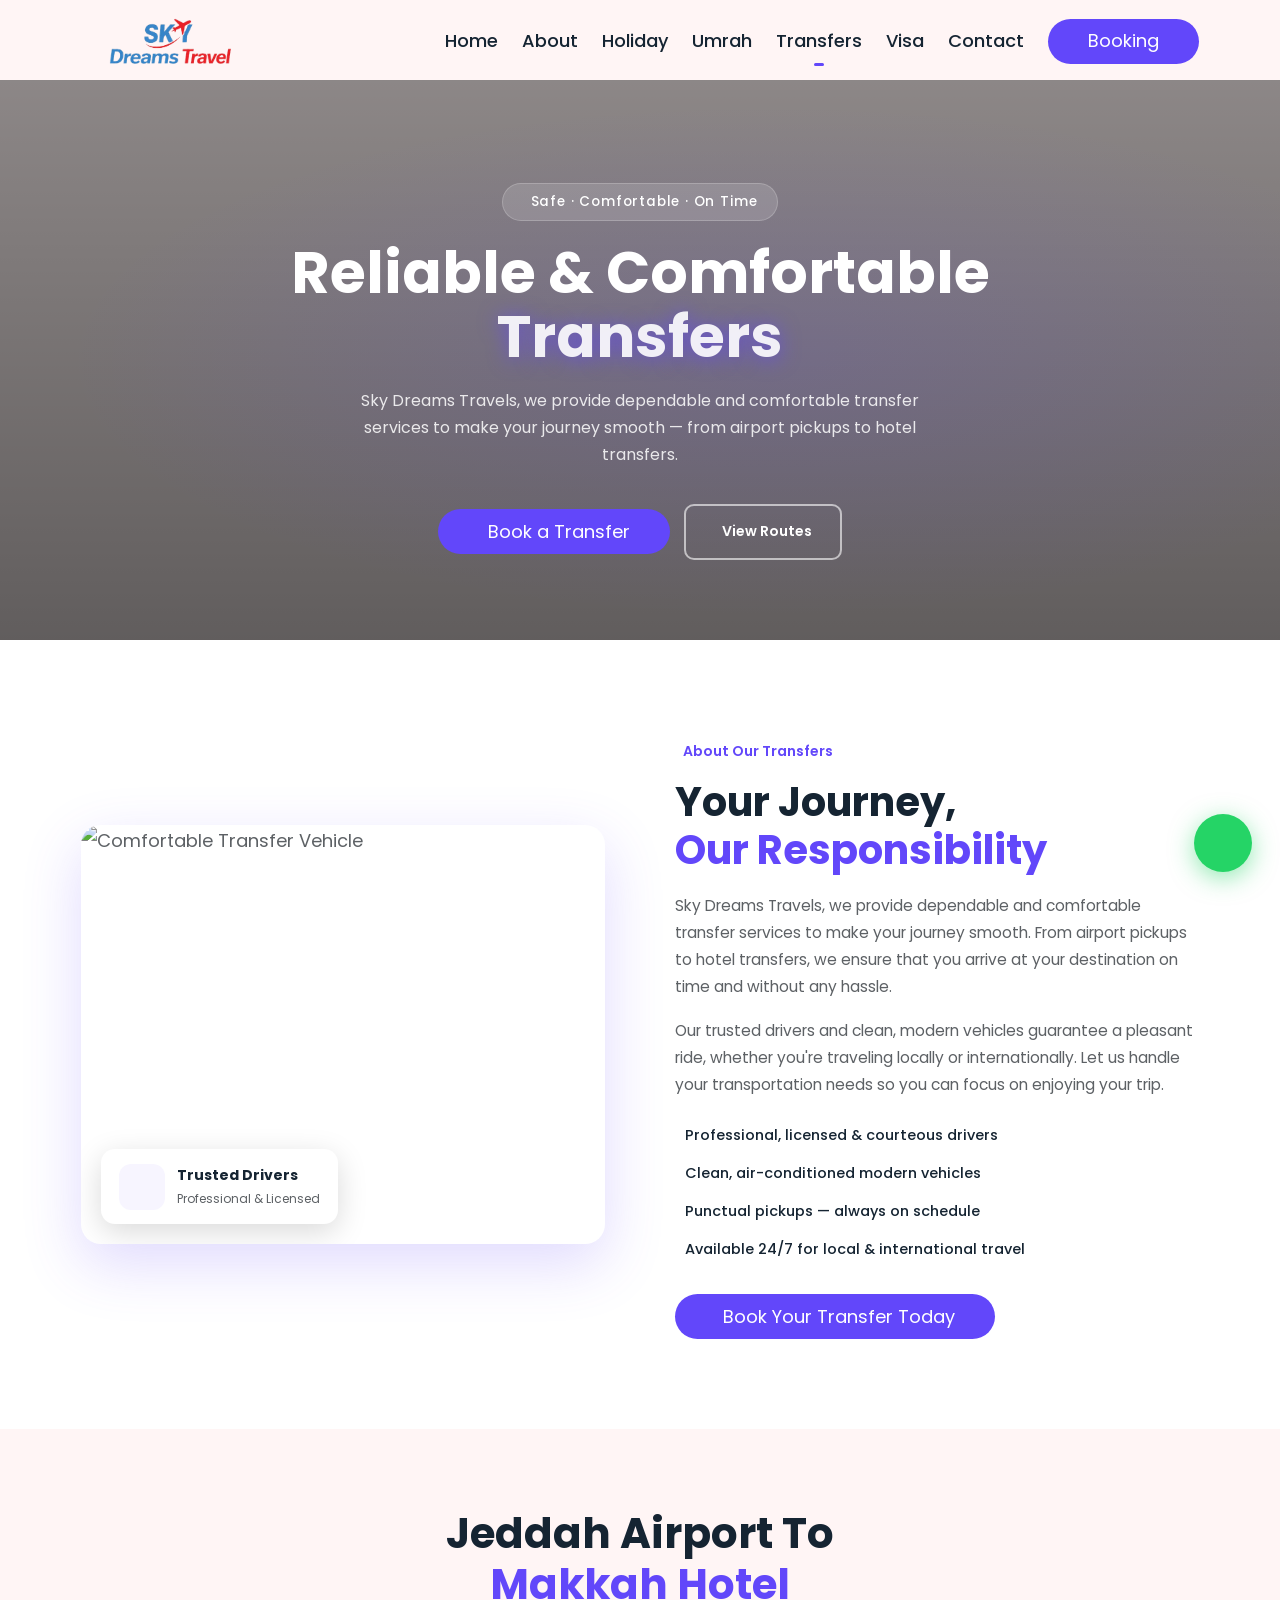
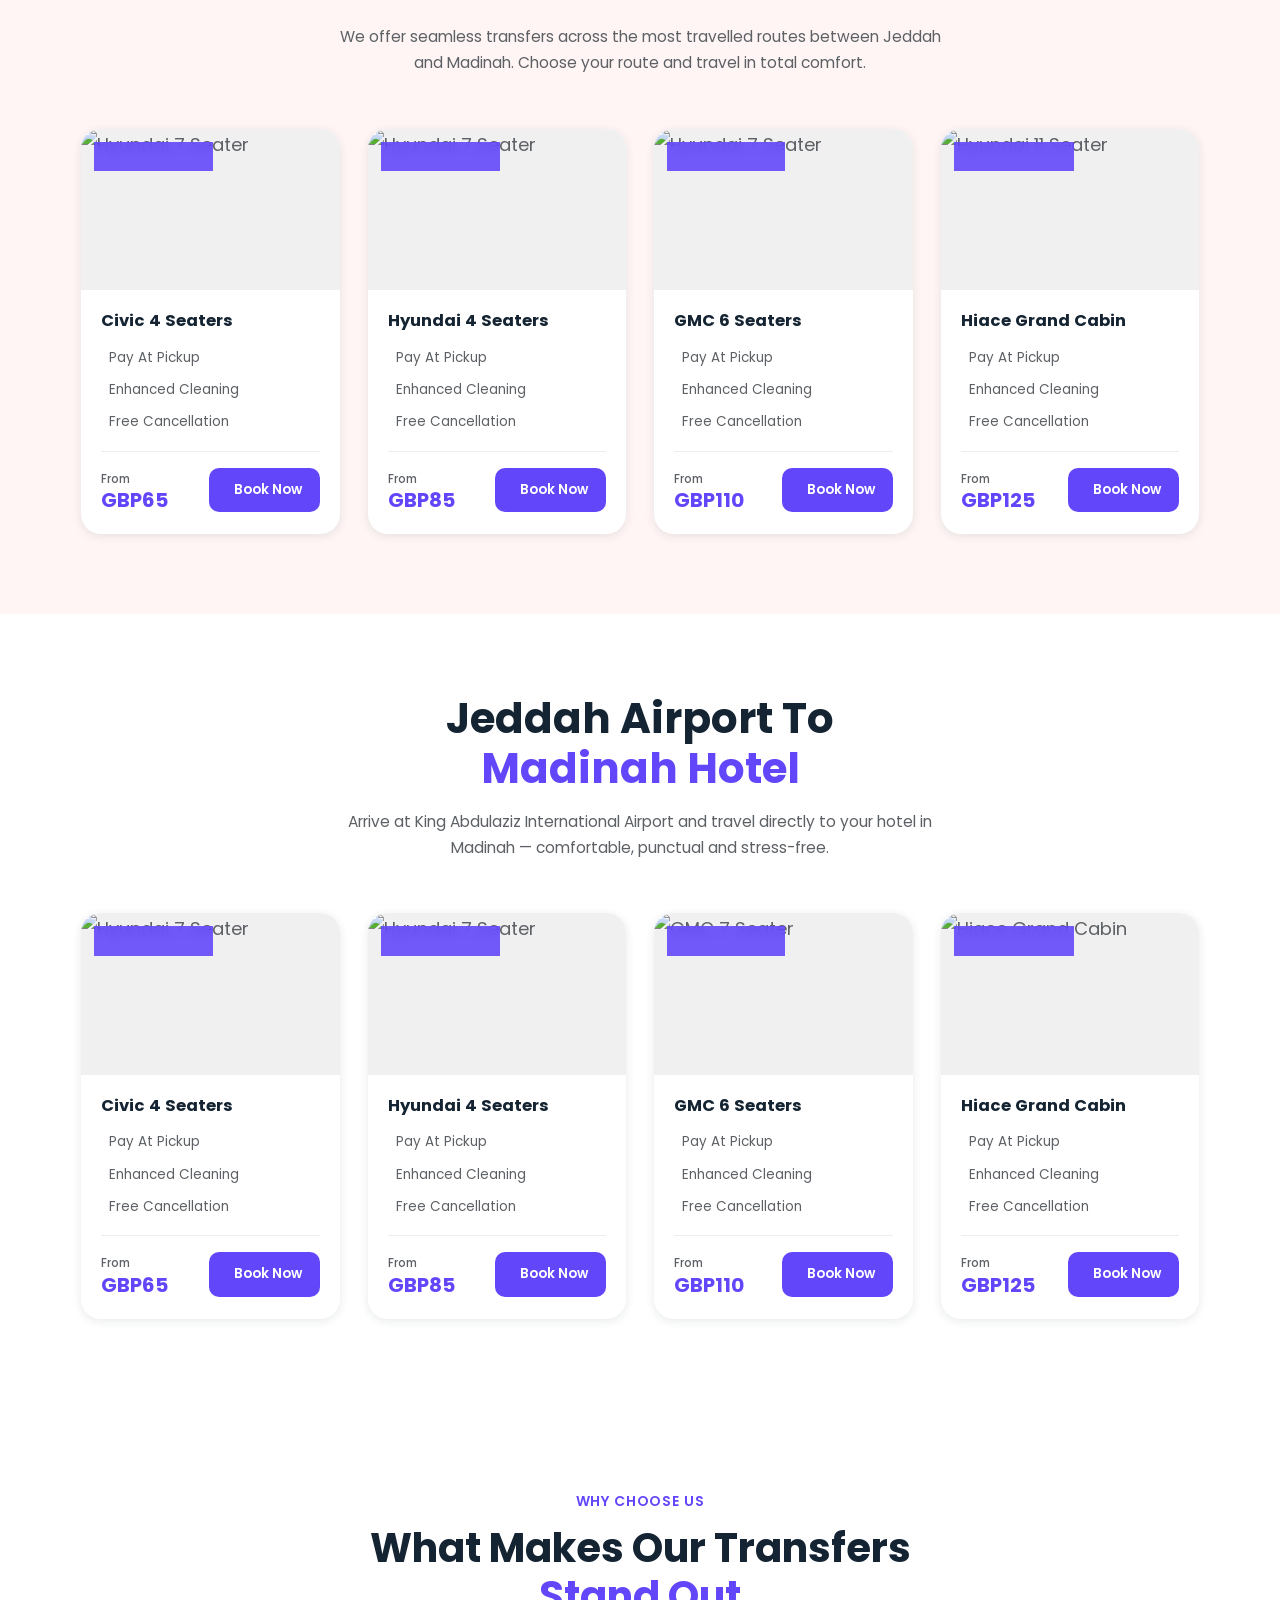
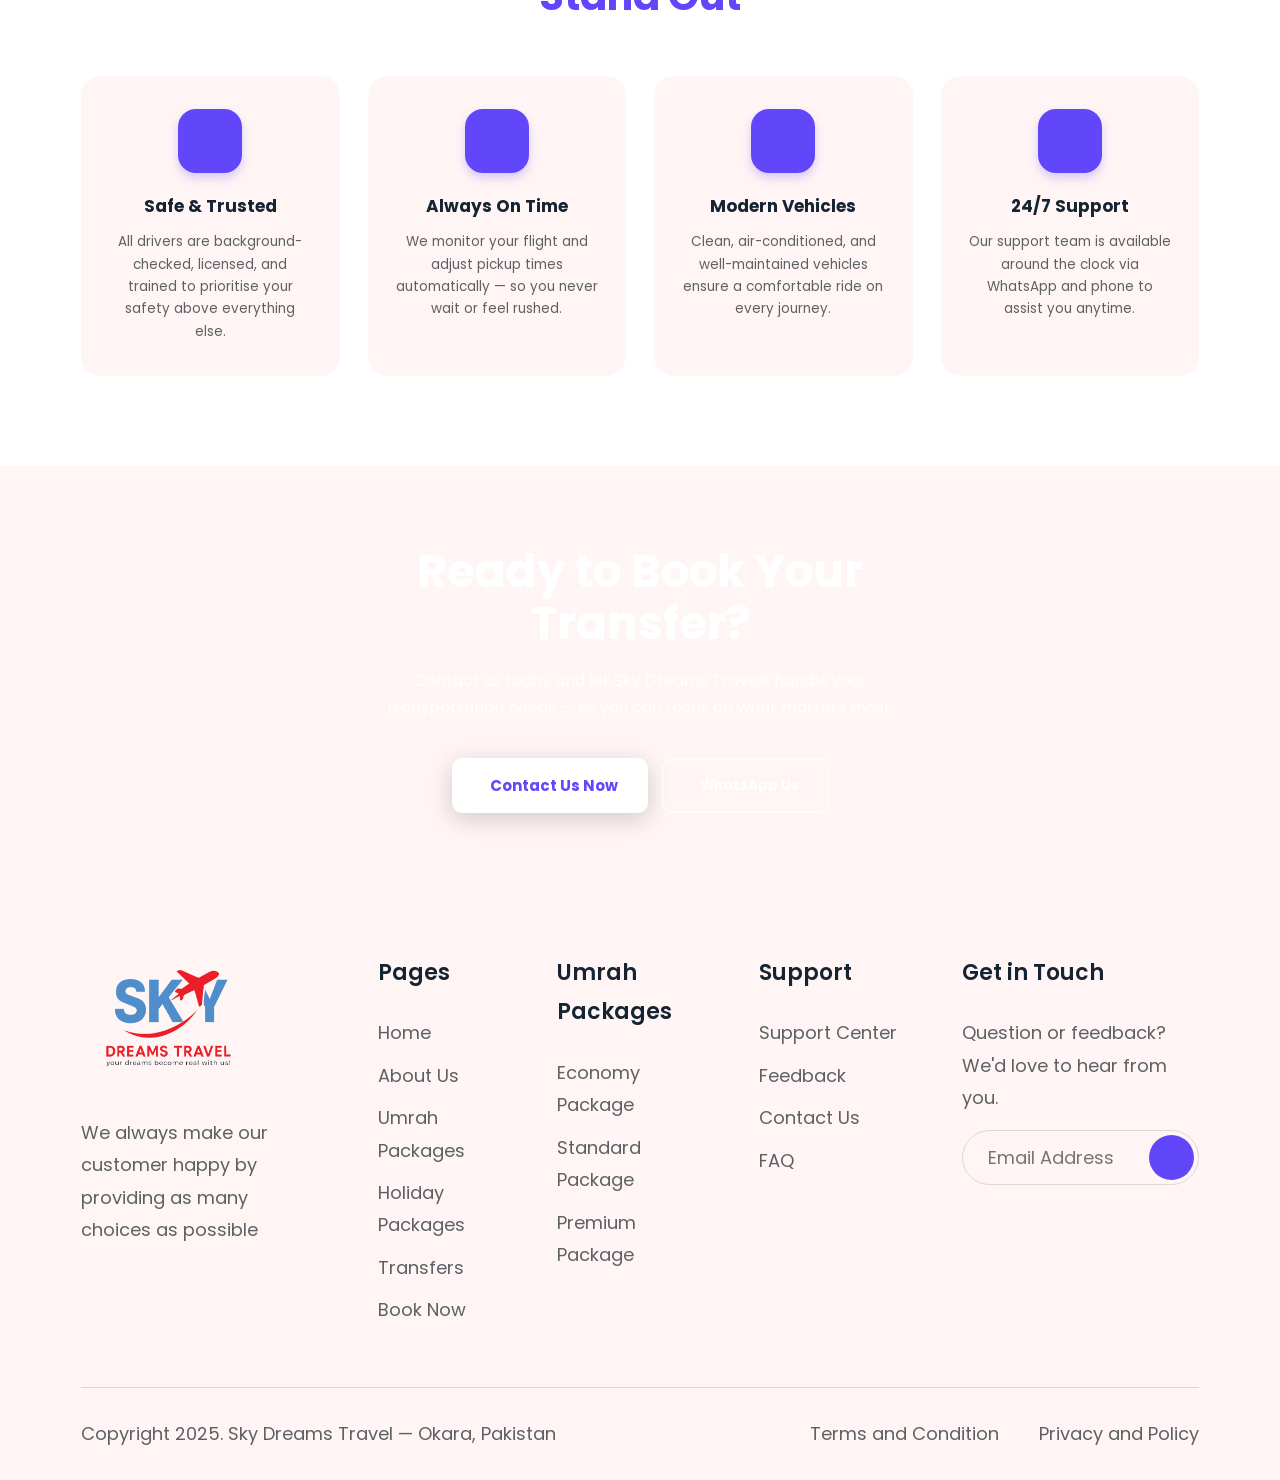
==== commit 0929bca3: "Add files via upload" ====
--- a/transfers.html
+++ b/transfers.html
@@ -222,31 +222,22 @@
         flex-shrink: 0;
       }
 
-      /* ---- ROUTE CARDS SECTION ---- */
+      /* ---- VEHICLE CARDS SECTION ---- */
       .transfers-routes {
         padding-block: 80px;
         background: var(--bg-lavender-blush);
       }
 
-      .transfers-routes .section-subtitle {
-        font-size: 1.4rem;
-        font-weight: var(--weight-semiBold);
-        color: var(--text-majorelle-blue);
-        text-align: center;
-        margin-block-end: 10px;
-        letter-spacing: 0.06em;
-      }
-
-      .transfers-routes .section-title {
-        font-size: clamp(2.8rem, 3.5vw, 4rem);
+      .transfers-routes .route-section-heading {
+        font-size: clamp(2.8rem, 3.5vw, 4.2rem);
         font-weight: var(--weight-bold);
         color: var(--text-gunmetal);
         text-align: center;
-        margin-block-end: 16px;
+        margin-block-end: 14px;
         line-height: 1.2;
       }
 
-      .transfers-routes .section-title span {
+      .transfers-routes .route-section-heading span {
         color: var(--text-majorelle-blue);
       }
 
@@ -254,7 +245,7 @@
         text-align: center;
         font-size: 1.55rem;
         color: var(--text-granite-gray);
-        max-width: 600px;
+        max-width: 620px;
         margin-inline: auto;
         margin-block-end: 52px;
         line-height: 1.7;
@@ -274,7 +265,8 @@
         .routes-grid { grid-template-columns: repeat(4, 1fr); }
       }
 
-      .route-card {
+      /* Vehicle Card */
+      .vehicle-card {
         background: var(--bg-white);
         border-radius: var(--radius-20);
         overflow: hidden;
@@ -284,129 +276,129 @@
         flex-direction: column;
       }
 
-      .route-card:hover {
+      .vehicle-card:hover {
         transform: translateY(-8px);
-        box-shadow: 0 20px 50px hsla(249,95%,63%,0.2);
-      }
-
-      .route-card-img-wrap {
+        box-shadow: 0 20px 50px hsla(249,95%,63%,0.22);
+      }
+
+      .vehicle-card-img-wrap {
         position: relative;
         width: 100%;
-        aspect-ratio: 4/3;
+        aspect-ratio: 16/10;
         overflow: hidden;
-      }
-
-      .route-card-img-wrap img {
+        background: #f0f0f0;
+      }
+
+      .vehicle-card-img-wrap img {
         width: 100%; height: 100%;
         object-fit: cover;
         display: block;
         transition: transform 0.5s ease;
       }
 
-      .route-card:hover .route-card-img-wrap img { transform: scale(1.08); }
-
-      .route-card-direction-badge {
+      .vehicle-card:hover .vehicle-card-img-wrap img { transform: scale(1.07); }
+
+      .vehicle-seats-badge {
         position: absolute;
-        top: 14px;
-        left: 14px;
-        background: hsla(0,0%,0%,0.55);
+        top: 13px;
+        left: 13px;
+        background: hsla(249,95%,63%,0.9);
         color: white;
-        font-size: 1.15rem;
+        font-size: 1.2rem;
         font-weight: var(--weight-semiBold);
-        padding: 4px 12px;
+        padding: 4px 13px;
         border-radius: 20px;
-        letter-spacing: 0.04em;
+        display: flex;
+        align-items: center;
+        gap: 5px;
         backdrop-filter: blur(4px);
       }
 
-      .route-card-direction-badge.jeddah { background: hsla(249,95%,63%,0.85); }
-      .route-card-direction-badge.madinah { background: hsla(40,100%,50%,0.9); color: hsl(40,100%,20%); }
-
-      .route-card-body {
-        padding: 22px 20px 24px;
+      .vehicle-card-body {
+        padding: 20px 20px 22px;
         display: flex;
         flex-direction: column;
         flex: 1;
       }
 
-      .route-card-icon {
-        width: 48px;
-        height: 48px;
-        background: var(--bg-majorelle-blue-alpha-5);
-        border-radius: 12px;
-        display: flex;
-        align-items: center;
-        justify-content: center;
-        font-size: 2.2rem;
+      .vehicle-card-name {
+        font-size: 1.65rem;
+        font-weight: var(--weight-bold);
+        color: var(--text-gunmetal);
+        margin-block-end: 14px;
+        line-height: 1.3;
+      }
+
+      .vehicle-features-list {
+        list-style: none;
+        padding: 0;
+        margin: 0 0 16px;
+        display: flex;
+        flex-direction: column;
+        gap: 8px;
+      }
+
+      .vehicle-features-list li {
+        display: flex;
+        align-items: center;
+        gap: 8px;
+        font-size: 1.35rem;
+        color: var(--text-granite-gray);
+      }
+
+      .vehicle-features-list li ion-icon {
+        color: hsl(145,63%,42%);
+        font-size: 1.7rem;
+        flex-shrink: 0;
+      }
+
+      .vehicle-card-footer {
+        display: flex;
+        align-items: center;
+        justify-content: space-between;
+        gap: 12px;
+        margin-block-start: auto;
+        padding-block-start: 16px;
+        border-top: 1px solid hsla(0,0%,0%,0.07);
+      }
+
+      .vehicle-price {
+        display: flex;
+        flex-direction: column;
+      }
+
+      .vehicle-price-label {
+        font-size: 1.15rem;
+        color: var(--text-granite-gray);
+        font-weight: var(--weight-medium);
+      }
+
+      .vehicle-price-amount {
+        font-size: 2rem;
+        font-weight: var(--weight-bold);
         color: var(--text-majorelle-blue);
-        margin-block-end: 14px;
-        transition: background 0.3s, color 0.3s;
-      }
-
-      .route-card:hover .route-card-icon {
+        line-height: 1.1;
+      }
+
+      .vehicle-book-btn {
+        display: inline-flex;
+        align-items: center;
+        gap: 7px;
+        padding: 10px 18px;
+        border-radius: 10px;
         background: var(--bg-majorelle-blue);
         color: white;
-      }
-
-      .route-card-title {
-        font-size: 1.7rem;
-        font-weight: var(--weight-bold);
-        color: var(--text-gunmetal);
-        line-height: 1.3;
-        margin-block-end: 10px;
-      }
-
-      .route-card-desc {
+        font-family: inherit;
         font-size: 1.35rem;
-        color: var(--text-granite-gray);
-        line-height: 1.65;
-        margin-block-end: 18px;
-        flex: 1;
-      }
-
-      .route-card-meta {
-        display: flex;
-        align-items: center;
-        gap: 16px;
-        font-size: 1.25rem;
-        color: var(--text-granite-gray);
-        margin-block-end: 18px;
-        flex-wrap: wrap;
-      }
-
-      .route-meta-item {
-        display: flex;
-        align-items: center;
-        gap: 5px;
-      }
-
-      .route-meta-item ion-icon {
-        font-size: 1.5rem;
-        color: var(--text-majorelle-blue);
-      }
-
-      .route-book-btn {
-        display: flex;
-        align-items: center;
-        justify-content: center;
-        gap: 8px;
-        padding: 11px;
-        border-radius: 10px;
-        background: var(--bg-majorelle-blue-alpha-5);
-        color: var(--text-majorelle-blue);
-        border: 1.5px solid hsla(249,95%,63%,0.2);
-        font-family: inherit;
-        font-size: 1.4rem;
         font-weight: var(--weight-semiBold);
         text-decoration: none;
         cursor: pointer;
-        transition: background 0.25s, color 0.25s, border-color 0.25s;
-      }
-
-      .route-book-btn:hover {
-        background: var(--bg-majorelle-blue);
-        color: white;
-        border-color: var(--bg-majorelle-blue);
+        transition: background 0.25s, box-shadow 0.25s;
+        white-space: nowrap;
+      }
+
+      .vehicle-book-btn:hover {
+        background: hsl(249,95%,55%);
         box-shadow: var(--shadow-2);
       }
 
@@ -765,12 +757,12 @@
         </div>
       </section>
 
-      <!-- ===== 3. ROUTE CARDS ===== -->
+      <!-- ===== 3. VEHICLE CARDS ===== -->
       <section class="transfers-routes section" id="transfer-routes">
         <div class="container">
-          <p class="section-subtitle">Our Routes</p>
-          <h2 class="section-title">
-            Popular Transfer<br><span>Routes</span>
+
+          <h2 class="route-section-heading">
+            Jeddah Airport To <span>Makkah Hotel</span>
           </h2>
           <p class="routes-section-desc">
             We offer seamless transfers across the most travelled routes between Jeddah and Madinah. Choose your route and travel in total comfort.
@@ -778,143 +770,135 @@
 
           <div class="routes-grid">
 
-            <!-- Card 1: Jeddah Airport To Madinah Hotel -->
-            <div class="route-card">
-              <div class="route-card-img-wrap">
+            <!-- Vehicle Card 1 -->
+            <div class="vehicle-card">
+              <div class="vehicle-card-img-wrap">
                 <img
-                  src="https://images.unsplash.com/photo-1586769852836-bc069f19e1b6?w=600&q=80"
-                  alt="Jeddah Airport"
+                  src="./assets/img/car.webp"
+                  alt="Hyundai 7 Seater"
                   loading="lazy"
                 />
-                <span class="route-card-direction-badge jeddah">From Jeddah</span>
-              </div>
-              <div class="route-card-body">
-                <div class="route-card-icon">
-                  <ion-icon name="airplane-outline"></ion-icon>
-                </div>
-                <h3 class="route-card-title">Jeddah Airport To Madinah Hotel</h3>
-                <p class="route-card-desc">
-                  Arrive at King Abdulaziz International Airport and travel directly to your hotel in Madinah in comfort and peace.
-                </p>
-                <div class="route-card-meta">
-                  <span class="route-meta-item">
-                    <ion-icon name="time-outline"></ion-icon>
-                    ~5 hrs
-                  </span>
-                  <span class="route-meta-item">
-                    <ion-icon name="people-outline"></ion-icon>
-                    Up to 6 pax
-                  </span>
-                </div>
-                <a href="contact.html" class="route-book-btn">
-                  <ion-icon name="calendar-outline"></ion-icon>
-                  Book This Route
-                </a>
-              </div>
-            </div>
-
-            <!-- Card 2: Madinah Hotel To Jeddah Airport -->
-            <div class="route-card">
-              <div class="route-card-img-wrap">
+                <span class="vehicle-seats-badge">
+                  <ion-icon name="people-outline"></ion-icon>
+                  4 Passengers
+                </span>
+              </div>
+              <div class="vehicle-card-body">
+                <h3 class="vehicle-card-name">Civic 4 Seaters</h3>
+                <ul class="vehicle-features-list">
+                  <li><ion-icon name="checkmark-circle-outline"></ion-icon> Pay At Pickup</li>
+                  <li><ion-icon name="checkmark-circle-outline"></ion-icon> Enhanced Cleaning</li>
+                  <li><ion-icon name="checkmark-circle-outline"></ion-icon> Free Cancellation</li>
+                </ul>
+                <div class="vehicle-card-footer">
+                  <div class="vehicle-price">
+                    <span class="vehicle-price-label">From</span>
+                    <span class="vehicle-price-amount">GBP65</span>
+                  </div>
+                  <a href="contact.html" class="vehicle-book-btn">
+                    <ion-icon name="calendar-outline"></ion-icon>
+                    Book Now
+                  </a>
+                </div>
+              </div>
+            </div>
+
+            <!-- Vehicle Card 2 -->
+            <div class="vehicle-card">
+              <div class="vehicle-card-img-wrap">
                 <img
-                  src="https://images.unsplash.com/photo-1568605114967-8130f3a36994?w=600&q=80"
-                  alt="Madinah Hotel"
+                  src="./assets/img/Hyundai.webp"
+                  alt="Hyundai 7 Seater"
                   loading="lazy"
                 />
-                <span class="route-card-direction-badge madinah">From Madinah</span>
-              </div>
-              <div class="route-card-body">
-                <div class="route-card-icon">
-                  <ion-icon name="business-outline"></ion-icon>
-                </div>
-                <h3 class="route-card-title">Madinah Hotel To Jeddah Airport</h3>
-                <p class="route-card-desc">
-                  Head back to Jeddah Airport from your Madinah hotel with a smooth, stress-free ride — never worry about missing your flight.
-                </p>
-                <div class="route-card-meta">
-                  <span class="route-meta-item">
-                    <ion-icon name="time-outline"></ion-icon>
-                    ~5 hrs
-                  </span>
-                  <span class="route-meta-item">
-                    <ion-icon name="people-outline"></ion-icon>
-                    Up to 6 pax
-                  </span>
-                </div>
-                <a href="contact.html" class="route-book-btn">
-                  <ion-icon name="calendar-outline"></ion-icon>
-                  Book This Route
-                </a>
-              </div>
-            </div>
-
-            <!-- Card 3: Jeddah Hotel To Makkah Hotel -->
-            <div class="route-card">
-              <div class="route-card-img-wrap">
+                <span class="vehicle-seats-badge">
+                  <ion-icon name="people-outline"></ion-icon>
+                  4 Passengers
+                </span>
+              </div>
+              <div class="vehicle-card-body">
+                <h3 class="vehicle-card-name">Hyundai 4 Seaters</h3>
+                <ul class="vehicle-features-list">
+                  <li><ion-icon name="checkmark-circle-outline"></ion-icon> Pay At Pickup</li>
+                  <li><ion-icon name="checkmark-circle-outline"></ion-icon> Enhanced Cleaning</li>
+                  <li><ion-icon name="checkmark-circle-outline"></ion-icon> Free Cancellation</li>
+                </ul>
+                <div class="vehicle-card-footer">
+                  <div class="vehicle-price">
+                    <span class="vehicle-price-label">From</span>
+                    <span class="vehicle-price-amount">GBP85</span>
+                  </div>
+                  <a href="contact.html" class="vehicle-book-btn">
+                    <ion-icon name="calendar-outline"></ion-icon>
+                    Book Now
+                  </a>
+                </div>
+              </div>
+            </div>
+
+            <!-- Vehicle Card 3 -->
+            <div class="vehicle-card">
+              <div class="vehicle-card-img-wrap">
                 <img
-                  src="https://images.unsplash.com/photo-1604328698692-f76ea9498e76?w=600&q=80"
-                  alt="Makkah Transfer"
+                  src="./assets/img/gmc.jpg"
+                  alt="Hyundai 7 Seater"
                   loading="lazy"
                 />
-                <span class="route-card-direction-badge jeddah">From Jeddah</span>
-              </div>
-              <div class="route-card-body">
-                <div class="route-card-icon">
-                  <ion-icon name="navigate-outline"></ion-icon>
-                </div>
-                <h3 class="route-card-title">Jeddah Hotel To Makkah Hotel</h3>
-                <p class="route-card-desc">
-                  Travel comfortably from your Jeddah accommodation directly to your hotel in Makkah Al-Mukarrama with our reliable transfer service.
-                </p>
-                <div class="route-card-meta">
-                  <span class="route-meta-item">
-                    <ion-icon name="time-outline"></ion-icon>
-                    ~1 hr
-                  </span>
-                  <span class="route-meta-item">
-                    <ion-icon name="people-outline"></ion-icon>
-                    Up to 6 pax
-                  </span>
-                </div>
-                <a href="contact.html" class="route-book-btn">
-                  <ion-icon name="calendar-outline"></ion-icon>
-                  Book This Route
-                </a>
-              </div>
-            </div>
-
-            <!-- Card 4: Madinah Hotel To Makkah Hotel -->
-            <div class="route-card">
-              <div class="route-card-img-wrap">
+                <span class="vehicle-seats-badge">
+                  <ion-icon name="people-outline"></ion-icon>
+                  6 Passengers
+                </span>
+              </div>
+              <div class="vehicle-card-body">
+                <h3 class="vehicle-card-name">GMC 6 Seaters</h3>
+                <ul class="vehicle-features-list">
+                  <li><ion-icon name="checkmark-circle-outline"></ion-icon> Pay At Pickup</li>
+                  <li><ion-icon name="checkmark-circle-outline"></ion-icon> Enhanced Cleaning</li>
+                  <li><ion-icon name="checkmark-circle-outline"></ion-icon> Free Cancellation</li>
+                </ul>
+                <div class="vehicle-card-footer">
+                  <div class="vehicle-price">
+                    <span class="vehicle-price-label">From</span>
+                    <span class="vehicle-price-amount">GBP110</span>
+                  </div>
+                  <a href="contact.html" class="vehicle-book-btn">
+                    <ion-icon name="calendar-outline"></ion-icon>
+                    Book Now
+                  </a>
+                </div>
+              </div>
+            </div>
+
+            <!-- Vehicle Card 4 -->
+            <div class="vehicle-card">
+              <div class="vehicle-card-img-wrap">
                 <img
-                  src="https://images.unsplash.com/photo-1591604129939-f1efa4d9f7fa?w=600&q=80"
-                  alt="Madinah to Makkah Transfer"
+                  src="./assets/img/Hiace Grand Cabin.webp"
+                  alt="Hyundai 11 Seater"
                   loading="lazy"
                 />
-                <span class="route-card-direction-badge madinah">From Madinah</span>
-              </div>
-              <div class="route-card-body">
-                <div class="route-card-icon">
-                  <ion-icon name="swap-horizontal-outline"></ion-icon>
-                </div>
-                <h3 class="route-card-title">Madinah Hotel To Makkah Hotel</h3>
-                <p class="route-card-desc">
-                  Complete your spiritual journey with a seamless transfer from Madinah Al-Munawwarah to Makkah Al-Mukarrama in full comfort.
-                </p>
-                <div class="route-card-meta">
-                  <span class="route-meta-item">
-                    <ion-icon name="time-outline"></ion-icon>
-                    ~4.5 hrs
-                  </span>
-                  <span class="route-meta-item">
-                    <ion-icon name="people-outline"></ion-icon>
-                    Up to 6 pax
-                  </span>
-                </div>
-                <a href="contact.html" class="route-book-btn">
-                  <ion-icon name="calendar-outline"></ion-icon>
-                  Book This Route
-                </a>
+                <span class="vehicle-seats-badge">
+                  <ion-icon name="people-outline"></ion-icon>
+                  11 Passengers
+                </span>
+              </div>
+              <div class="vehicle-card-body">
+                <h3 class="vehicle-card-name">Hiace Grand Cabin</h3>
+                <ul class="vehicle-features-list">
+                  <li><ion-icon name="checkmark-circle-outline"></ion-icon> Pay At Pickup</li>
+                  <li><ion-icon name="checkmark-circle-outline"></ion-icon> Enhanced Cleaning</li>
+                  <li><ion-icon name="checkmark-circle-outline"></ion-icon> Free Cancellation</li>
+                </ul>
+                <div class="vehicle-card-footer">
+                  <div class="vehicle-price">
+                    <span class="vehicle-price-label">From</span>
+                    <span class="vehicle-price-amount">GBP125</span>
+                  </div>
+                  <a href="contact.html" class="vehicle-book-btn">
+                    <ion-icon name="calendar-outline"></ion-icon>
+                    Book Now
+                  </a>
+                </div>
               </div>
             </div>
 
@@ -922,7 +906,104 @@
         </div>
       </section>
 
-      <!-- ===== 4. FEATURES ===== -->
+    <!-- ===== 4. JEDDAH AIRPORT TO MADINAH / MADINAH TO JEDDAH ===== -->
+      <section class="transfers-routes section" style="background: var(--bg-white);">
+        <div class="container">
+
+          <h2 class="route-section-heading">
+            Jeddah Airport To <span>Madinah Hotel</span>
+          </h2>
+          <p class="routes-section-desc">
+            Arrive at King Abdulaziz International Airport and travel directly to your hotel in Madinah — comfortable, punctual and stress-free.
+          </p>
+
+          <div class="routes-grid">
+
+            <div class="vehicle-card">
+              <div class="vehicle-card-img-wrap">
+                <img src="./assets/img/car.webp" alt="Hyundai 7 Seater" loading="lazy" />
+                <span class="vehicle-seats-badge"><ion-icon name="people-outline"></ion-icon> 4 Passengers</span>
+              </div>
+              <div class="vehicle-card-body">
+                <h3 class="vehicle-card-name">Civic 4 Seaters</h3>
+                <ul class="vehicle-features-list">
+                  <li><ion-icon name="checkmark-circle-outline"></ion-icon> Pay At Pickup</li>
+                  <li><ion-icon name="checkmark-circle-outline"></ion-icon> Enhanced Cleaning</li>
+                  <li><ion-icon name="checkmark-circle-outline"></ion-icon> Free Cancellation</li>
+                </ul>
+                <div class="vehicle-card-footer">
+                  <div class="vehicle-price"><span class="vehicle-price-label">From</span><span class="vehicle-price-amount">GBP65</span></div>
+                  <a href="contact.html" class="vehicle-book-btn"><ion-icon name="calendar-outline"></ion-icon> Book Now</a>
+                </div>
+              </div>
+            </div>
+
+            <div class="vehicle-card">
+              <div class="vehicle-card-img-wrap">
+                <img src="./assets/img/Hyundai.webp" alt="Hyundai 7 Seater" loading="lazy" />
+                <span class="vehicle-seats-badge"><ion-icon name="people-outline"></ion-icon> 4 Passengers</span>
+              </div>
+              <div class="vehicle-card-body">
+                <h3 class="vehicle-card-name">Hyundai 4 Seaters</h3>
+                <ul class="vehicle-features-list">
+                  <li><ion-icon name="checkmark-circle-outline"></ion-icon> Pay At Pickup</li>
+                  <li><ion-icon name="checkmark-circle-outline"></ion-icon> Enhanced Cleaning</li>
+                  <li><ion-icon name="checkmark-circle-outline"></ion-icon> Free Cancellation</li>
+                </ul>
+                <div class="vehicle-card-footer">
+                  <div class="vehicle-price"><span class="vehicle-price-label">From</span><span class="vehicle-price-amount">GBP85</span></div>
+                  <a href="contact.html" class="vehicle-book-btn"><ion-icon name="calendar-outline"></ion-icon> Book Now</a>
+                </div>
+              </div>
+            </div>
+
+            <div class="vehicle-card">
+              <div class="vehicle-card-img-wrap">
+                <img src="./assets/img/gmc.jpg" alt="GMC 7 Seater" loading="lazy" />
+                <span class="vehicle-seats-badge"><ion-icon name="people-outline"></ion-icon> 6 Passengers</span>
+              </div>
+              <div class="vehicle-card-body">
+                <h3 class="vehicle-card-name">GMC 6 Seaters</h3>
+                <ul class="vehicle-features-list">
+                  <li><ion-icon name="checkmark-circle-outline"></ion-icon> Pay At Pickup</li>
+                  <li><ion-icon name="checkmark-circle-outline"></ion-icon> Enhanced Cleaning</li>
+                  <li><ion-icon name="checkmark-circle-outline"></ion-icon> Free Cancellation</li>
+                </ul>
+                <div class="vehicle-card-footer">
+                  <div class="vehicle-price"><span class="vehicle-price-label">From</span><span class="vehicle-price-amount">GBP110</span></div>
+                  <a href="contact.html" class="vehicle-book-btn"><ion-icon name="calendar-outline"></ion-icon> Book Now</a>
+                </div>
+              </div>
+            </div>
+
+            <div class="vehicle-card">
+              <div class="vehicle-card-img-wrap">
+                <img src="./assets/img/Hiace Grand Cabin.webp" alt="Hiace Grand Cabin" loading="lazy" />
+                <span class="vehicle-seats-badge"><ion-icon name="people-outline"></ion-icon> 11 Passengers</span>
+              </div>
+              <div class="vehicle-card-body">
+                <h3 class="vehicle-card-name">Hiace Grand Cabin</h3>
+                <ul class="vehicle-features-list">
+                  <li><ion-icon name="checkmark-circle-outline"></ion-icon> Pay At Pickup</li>
+                  <li><ion-icon name="checkmark-circle-outline"></ion-icon> Enhanced Cleaning</li>
+                  <li><ion-icon name="checkmark-circle-outline"></ion-icon> Free Cancellation</li>
+                </ul>
+                <div class="vehicle-card-footer">
+                  <div class="vehicle-price"><span class="vehicle-price-label">From</span><span class="vehicle-price-amount">GBP125</span></div>
+                  <a href="contact.html" class="vehicle-book-btn"><ion-icon name="calendar-outline"></ion-icon> Book Now</a>
+                </div>
+              </div>
+            </div>
+
+          </div>
+
+    
+        </div>
+      </section>
+
+     
+
+      <!-- ===== 6. FEATURES ===== -->
       <section class="transfers-features section">
         <div class="container">
           <div class="features-header">
